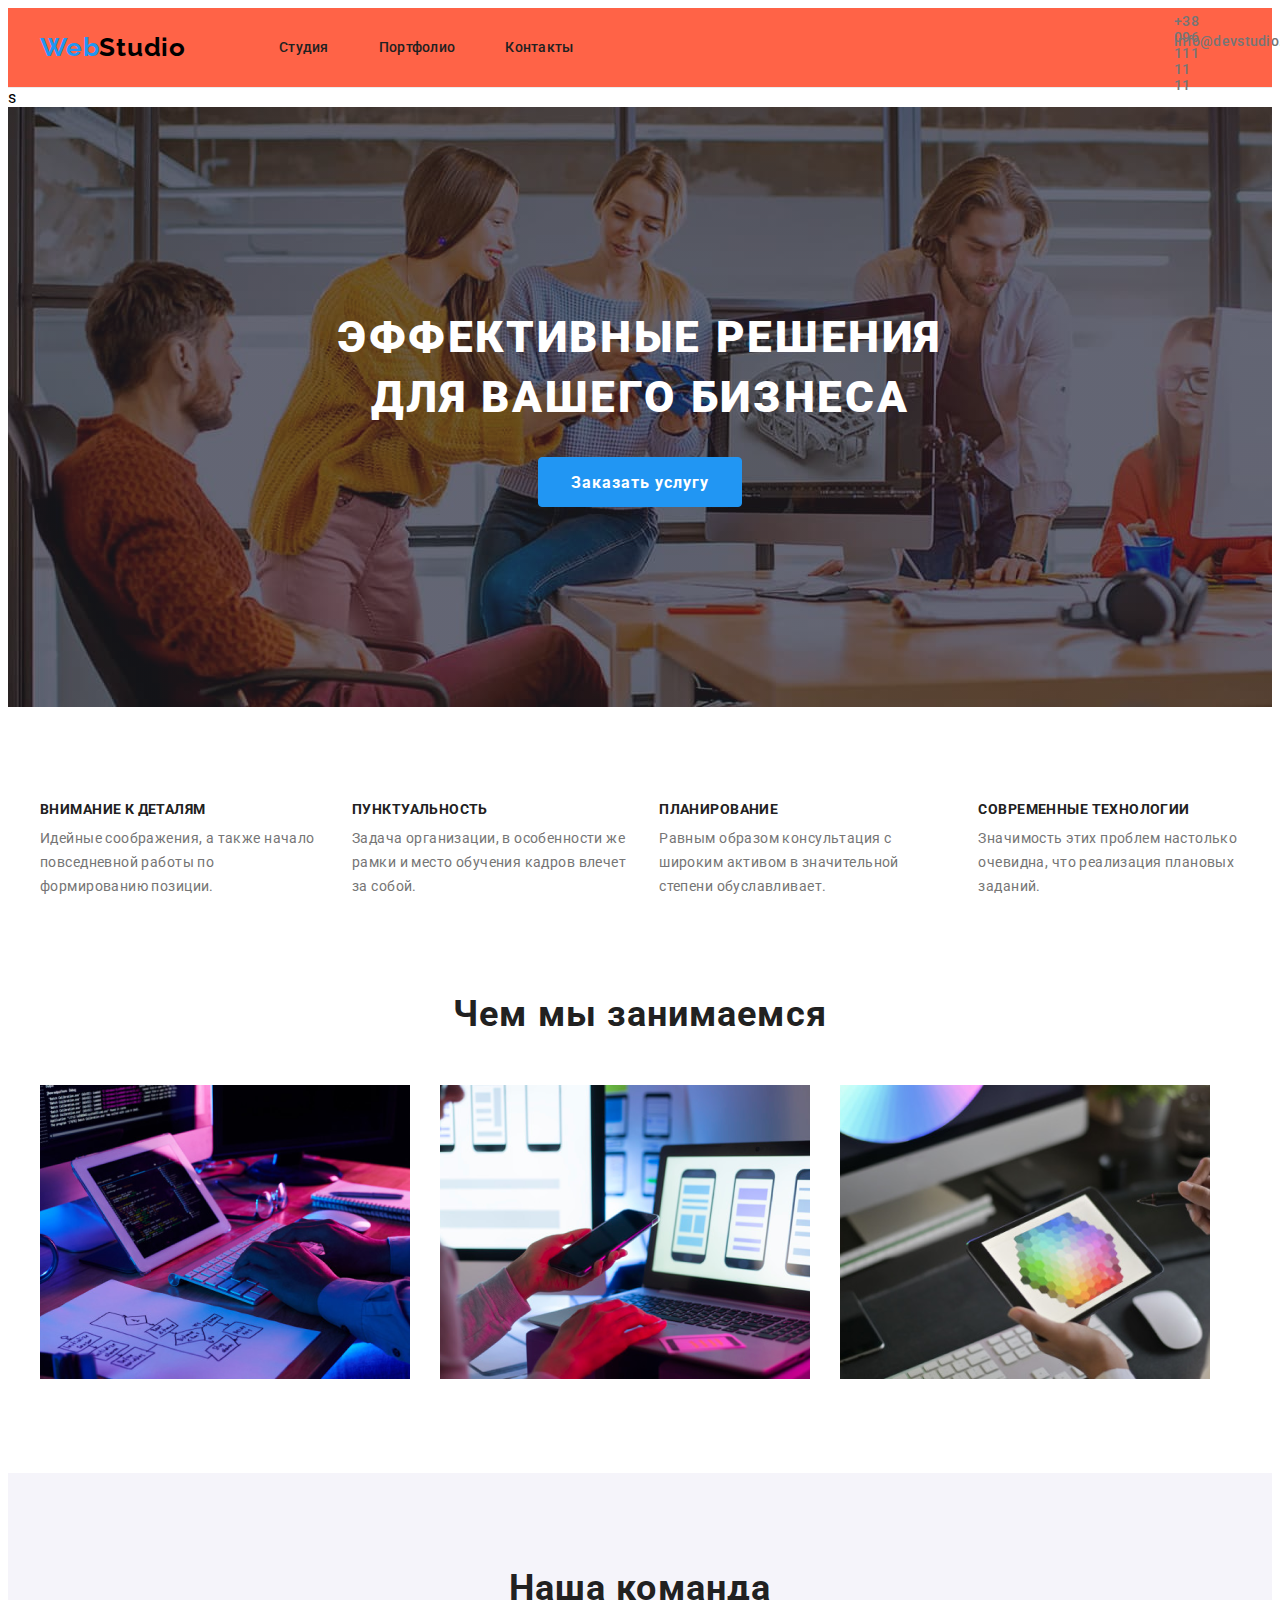
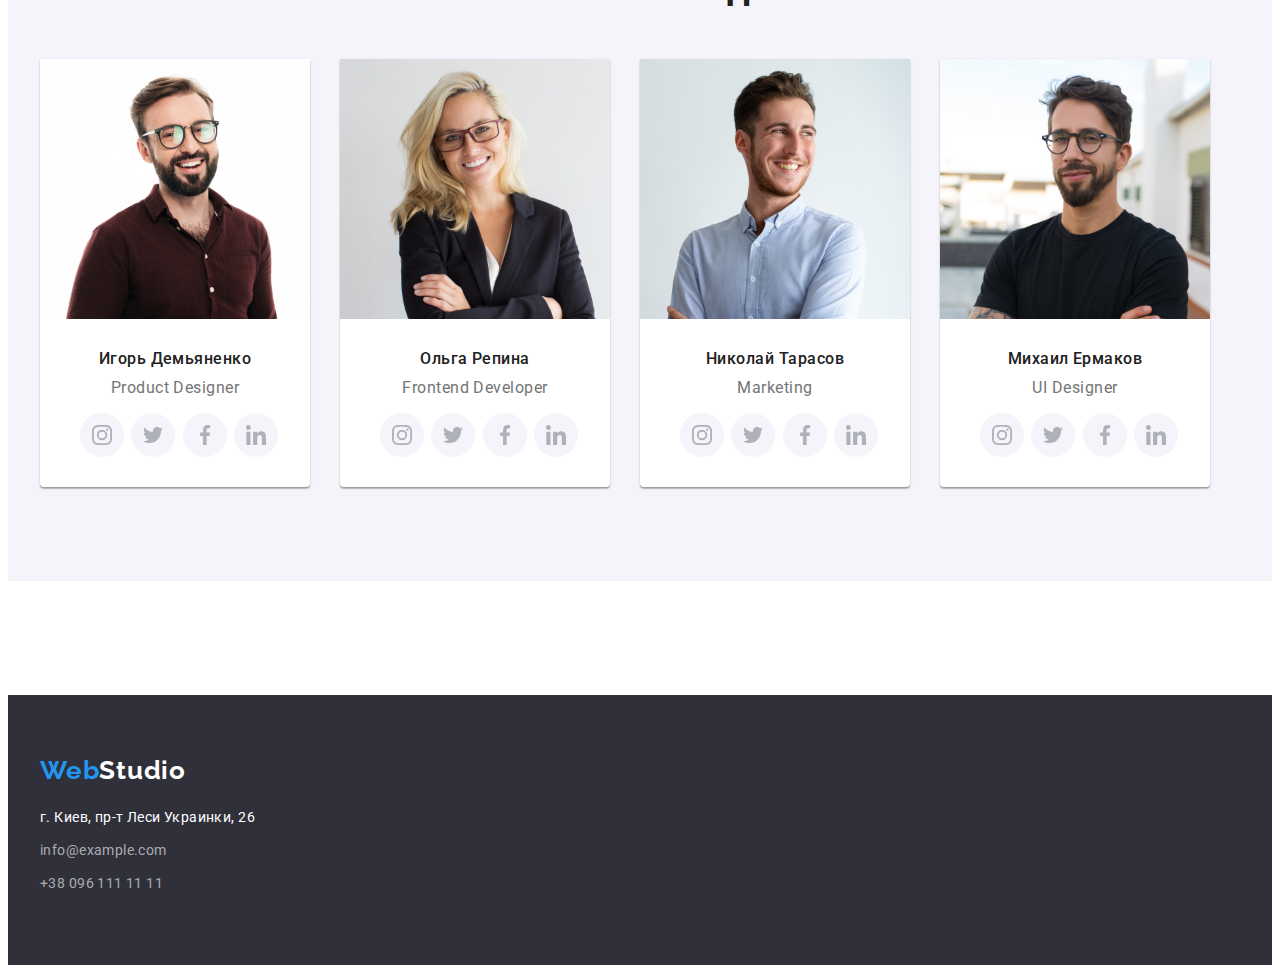
==== index.html @ 63d54dc2 "hw04" ====
<!DOCTYPE html>
<html lang="ru">

<head>
    <meta charset="UTF-8" />
    <meta name="viewport" content="width=device-width, initial-scale=1.0" />
    <title>WebStudio</title>
    <link rel="preconnect" href="https://fonts.gstatic.com">
    <link href="https://fonts.googleapis.com/css2?family=Raleway:wght@700&family=Roboto:wght@400;500;700;900&display=swap" rel="stylesheet">
    <link rel="stylesheet" href="https://cdnjs.cloudflare.com/ajax/libs/modern-normalize/1.0.0/modern-normalize.min.css" integrity="sha512-ISS7cAi1PEhQ8jnbJpJZMd29NlhNj4AWYyLOSp2CE/CsHxTCu+r+t0D2yoJudVrd0/8fTVPUVDzY5Tvli75u/g==" crossorigin="anonymous" />
    <link rel="stylesheet" href="./css/style.css">
</head>

<body>
    <header class="header">
    <div class="container">
        <nav class="navigation">
            <a class="logo-link link" href="/" aria-label="логотип сайта">
                <span class="logo-link">Web</span><span class="logo-right">Studio</span></a>
                           
            <ul class="navigation-list list">
                <li class="navigation-list-item">
                    <a class="navigation-list-link link" href="#">Студия</a>
                </li>
                <li class="navigation-list-item">
                    <a class="navigation-list-link link" href="./portfolio.html">Портфолио</a>
                </li>
                <li class="navigation-list-item">
                    <a class="navigation-list-link link" href="#">Контакты</a>
                </li>
                </ul>
        </nav>
    
        <address class="address">
            <ul class="list">
            <li><a class="header-contact-mail link" href="mailto:info@devstudio.com">
                <svg class="mail"/>
                <use href="./sprite.svg#icon-envelope" width= "16" height="12"></use>
                </svg>info@devstudio.com
                </a></li>
            <li><a class="header-contact-tel link" href="tel:+380961111111">
                <svg class="mail"/>
                <use href="./sprite.svg#icon-smartphone" width= "16" height="12"></use>
                </svg>+38 096 111 11 11
                </a></li>
        </ul>
        </address>
    </div>
    </header>s
    <main>
        <!-- HERO -->
        <section class="hero"> 
            <div class="container">
                <h1 class="hero-main-heading">Эффективные решения<br>для вашего бизнеса</h1>
                <button class="modal-btn" type="button">Заказать услугу</button>
            </div>
        </section>
        <section class="specifications">
            <div class="container">
                <h2 class="visually-hidden">Особенности</h2>
            
                <ul class="hero-specification-list list">
                    <li class="hero-specification-list-item">
                        <h3 class="hero-specification-heading">Внимание к деталям</h3>
                        <p class="hero-specification-text">Идейные соображения, а также начало повседневной работы по формированию позиции.</p>
                    </li>
                    <li class="hero-specification-list-item">
                        <h3 class="hero-specification-heading">Пунктуальность</h3>
                        <p class="hero-specification-text">Задача организации, в особенности же рамки и место обучения кадров влечет за собой.</p>
                    </li>
                    <li class="hero-specification-list-item">
                        <h3 class="hero-specification-heading">Планирование</h3>
                        <p class="hero-specification-text">Равным образом консультация с широким активом в значительной степени обуславливает.</p>
                    </li>
                    <li class="hero-specification-list-item">
                        <h3 class="hero-specification-heading">Современные технологии</h3>
                        <p class="hero-specification-text">Значимость этих проблем настолько очевидна, что реализация плановых заданий.</p>
                    </li>
                </ul>
            </div>
                
        </section>
        <!-- ABOUT -->
        <section class="about">
            <div class="container">
            <h2 class="about-title">Чем мы занимаемся</h2>
            <ul class="about-list list">
                <li class="about-list-item">
                <a class="about-list-link" href="#">
                    <img src="./hw-01/main-images/about-1.png" alt="человек печатает на компьютере" width="370" height="294" />
                </a>
                </li>
                <li class="about-list-item">
                <a class="about-list-link" href="#">
                    <img src="./hw-01/main-images/about-2.png" alt="человек смотрит в смартфон" width="370" height="294" />
                </a>
                </li>
                <li class="about-list-item">
                <a class="about-list-link" href="#">
                    <img src="./hw-01/main-images/about-3.png" alt="человек работает на планшете" width="370" height="294" />
                </a>
                </li>
            </ul>
            </div>
        </section>

        <!-- Team -->
        <section class="team">
            <div class="container">
            <h2 class="team-title">Наша команда</h2>
            <ul class="team-list list">
                <li class="team-list-item">
                    <a class="team-list-link link" href="">
                        <img src="./hw-01/main-images/worker-1.jpg" alt="Игорь Демьяненко" width="270" height="260" />
                            <div class="team-list-discription">
                                <p class="team-name">Игорь Демьяненко</p>
                                <p class="team-position" lang="en">Product Designer</p>
                                <ul class="social-list">
                                    <li class="social-list-item list">
                                        <a class="social-list-link link" href="">
                                        <svg class="social-list-icon">
                                        <use href="./sprite.svg#icon-instagram"></use>
                                        </svg>
                                        </a>
                                    </li>
                                    <li class="social-list-item list">
                                        <a class="social-list-link link" href="">
                                        <svg class="social-list-icon">
                                        <use href="./sprite.svg#icon-twitter"></use>
                                        </svg>
                                        </a>
                                    </li>
                                    <li class="social-list-item list">
                                        <a class="social-list-link link" href="">
                                        <svg class="social-list-icon">
                                        <use href="./sprite.svg#icon-facebook"></use>
                                        </svg>
                                        </a>
                                    </li>
                                    <li class="social-list-item list">
                                        <a class="social-list-link link" href="">
                                        <svg class="social-list-icon">
                                        <use href="./sprite.svg#icon-linkedin"></use>
                                        </svg>
                                        </a>
                                    </li>
                                </ul>
                            </div>
                    </a>
                </li>
            
                <li class="team-list-item">
                    <a class="team-list-link link" href="">
                        <img src="./hw-01/main-images/worker-2.jpg" alt="Ольга Репина" width="270" height="260" />
                            <div class="team-list-discription">
                                <p class="team-name">Ольга Репина</p>
                                <p class="team-position" lang="en">Frontend Developer</p>
                                <ul class="social-list">
                                    <li class="social-list-item list">
                                        <a class="social-list-link link" href="">
                                        <svg class="social-list-icon">
                                        <use href="./sprite.svg#icon-instagram"></use>
                                        </svg>
                                        </a>
                                    </li>
                                    <li class="social-list-item list">
                                        <a class="social-list-link link" href="">
                                        <svg class="social-list-icon">
                                        <use href="./sprite.svg#icon-twitter"></use>
                                        </svg>
                                        </a>
                                    </li>
                                    <li class="social-list-item list">
                                        <a class="social-list-link link" href="">
                                        <svg class="social-list-icon">
                                        <use href="./sprite.svg#icon-facebook"></use>
                                        </svg>
                                        </a>
                                    </li>
                                    <li class="social-list-item list">
                                        <a class="social-list-link link" href="">
                                        <svg class="social-list-icon">
                                        <use href="./sprite.svg#icon-linkedin"></use>
                                        </svg>
                                        </a>
                                    </li>
                                </ul>
                            </div>
                    </a>
                </li>
            
                <li class="team-list-item">
                    <a class="team-list-link link" href="">
                    
                        <img src="./hw-01/main-images/worker-3.jpg" alt="Николай Тарасов" width="270" height="260" />
                            <div class="team-list-discription">
                                <p class="team-name">Николай Тарасов</p>
                                <p class="team-position" lang="en">Marketing</p>
                                <ul class="social-list">
                                    <li class="social-list-item list">
                                        <a class="social-list-link link" href="">
                                        <svg class="social-list-icon">
                                        <use href="./sprite.svg#icon-instagram"></use>
                                        </svg>
                                        </a>
                                    </li>
                                    <li class="social-list-item list">
                                        <a class="social-list-link link" href="">
                                        <svg class="social-list-icon">
                                        <use href="./sprite.svg#icon-twitter"></use>
                                        </svg>
                                        </a>
                                    </li>
                                    <li class="social-list-item list">
                                        <a class="social-list-link link" href="">
                                        <svg class="social-list-icon">
                                        <use href="./sprite.svg#icon-facebook"></use>
                                        </svg>
                                        </a>
                                    </li>
                                    <li class="social-list-item list">
                                        <a class="social-list-link link" href="">
                                        <svg class="social-list-icon">
                                        <use href="./sprite.svg#icon-linkedin"></use>
                                        </svg>
                                        </a>
                                    </li>
                                </ul>
                            </div>
                    </a>
                </li>   
                <li class="team-list-item">
                    <a class="team-list-link link" href="">
                        <img src="./hw-01/main-images/worker-4.jpg" alt="Михаил Ермаков" width="270" height="260" />
                    
                            <div class="team-list-discription">
                                <p class="team-name">Михаил Ермаков</p>
                                <p class="team-position" lang="en">UI Designer</p>
                                <ul class="social-list">
                                    <li class="social-list-item list">
                                        <a class="social-list-link link" href="">
                                        <svg class="social-list-icon">
                                        <use href="./sprite.svg#icon-instagram"></use>
                                        </svg>
                                        </a>
                                    </li>
                                    <li class="social-list-item list">
                                        <a class="social-list-link link" href="">
                                        <svg class="social-list-icon">
                                        <use href="./sprite.svg#icon-twitter"></use>
                                        </svg>
                                        </a>
                                    </li>
                                    <li class="social-list-item list">
                                        <a class="social-list-link link" href="">
                                        <svg class="social-list-icon">
                                        <use href="./sprite.svg#icon-facebook"></use>
                                        </svg>
                                        </a>
                                    </li>
                                    <li class="social-list-item list">
                                        <a class="social-list-link link" href="">
                                        <svg class="social-list-icon">
                                        <use href="./sprite.svg#icon-linkedin"></use>
                                        </svg>
                                        </a>
                                    </li>
                                </ul>
                            </div>
                    </a>
                </li>
            </ul>
            </div>
        </section>
        <section class="regular-customers">
            <ul>
                <li class="customers-list-item"><a class="customers-list-link" href=""></a></li>
                <li class="customers-list-item"><a class="customers-list-link" href=""></a></li>
                <li class="customers-list-item"><a class="customers-list-link" href=""></a></li>
                <li class="customers-list-item"><a class="customers-list-link" href=""></a></li>
                <li class="customers-list-item"><a class="customers-list-link" href=""></a></li>
                <li class="customers-list-item"><a class="customers-list-link" href=""></a></li>
            </ul>
        </section>
    </main>
    <footer class="footer">
        <div class="container">
    <a class="footer-logo-link link" href="/" aria-label="логотип сайта">
            <span class="logo-link">Web</span><span class="logo-right-dark">Studio</span></a>
        <address class="address">
            <ul class="footer-address-list list">
                <li class="footer-address-list-item"><p class="footer-address">г. Киев, пр-т Леси Украинки, 26</p></li>
                <li class="footer-address-list-item"><a class="footer-contact-mail link" href="mailto:info@example.com">info@example.com</a></li> 
                <li class="footer-address-list-item"><a class="footer-contact-tel link" href="tel:+380991111111">+38 096 111 11 11</a></li>
             </ul>
        
        </address>
        </div>
    </footer>
</body>

</html>
---- css/style.css ----
/* цвет основного текста #212121 */
/* вторичный цвет текста  #757575;
 */
/* белый #FFFFFF  */
/* акцент #2196F3; #000000; rgba(255, 255, 255, 0.6); */
/* вторичный цвет фона #2F303A; */

:root {
  --primary-text-color: #212121;
  --primary-white-color: #FFFFFF;
  --secondary-text-color: #757575;
  --main-font: "Roboto", sans-serif;
  --secondary-font: "Raleway", sans-serif
  
  /*--accent-color-blue: #2196F3;;
  --accent-color-dark: #000000;
  --accent-color-footer: rgba(255, 255, 255, 0.6);*/
  
}

body {
  font-family: var(--main-font)
  
}

/*====== specifications=====*/

.visually-hidden {
    position: absolute;
    width: 1px;
    height: 1px;
    margin: -1px;
    border: 0;
    padding: 0;
    
    white-space: nowrap;
    clip-path: inset(100%);
    clip: rect(0 0 0 0);
    overflow: hidden;
  }

 
 
h1,
h2,
h3,
h4,
h5,
h6 {
  margin: 0;
}

ul,
ol {
  margin: 0;
  padding: 0;
}
  
p {
  margin: 0;
}

img {
  display: block;
}

.list {
  list-style: none;}

.link {
  text-decoration: none;
}

 /*========= end specifications=======*/

  /*====header===*/

.header {
padding-top: 24px;
padding-bottom: 24px;
border-bottom: 1px solid #ececec;
background-color: tomato;
}

.header .container {
    display: flex;
    align-items: center;
  }

.header .logo-right {
    margin-right: 93px;
    
  }
  /*.address {
    margin-top: 20px;
    }*/

.header .address {
    margin-left: auto;
    
  }

.header-contact-mail, .header-contact-tel {
    margin-right: 50px;
    display: flex;
    align-items: center;
    width: 16px;
    height: 12px;
    fill: #757575;
     }


    
/*.mail {
  display: inline-block;
  content: "";
  width: 16px;
  height: 12px;
  fill: #757575;
}*/
  
/*.header-contact-mail::before {
  display: block;
  background-color: var(--primary-white-color)
  width: 16px;
  height: 12px;
  fill: #757575;
}*/

.navigation {
  display: flex;
  align-items: center;
}

.navigation-list {
    display: flex;
    
}

  .navigation-list-item:not(:last-child) {
    margin-right: 50px;
  }

.logo-link {
  font-family: "Raleway", sans-serif;
  font-weight: 700;
  font-size: 26px;
  line-height: 1.192;
  letter-spacing: 0.03em;
  color: #2196F3;
 }
.logo-right {
  color: #000000;
 }
  
 .logo-right-dark {
  color: var(--primary-white-color);
  
 }
  
.navigation-list-link, .navigation-list-item {
font-weight: 500;
font-size: 14px;
line-height: 1.143;
letter-spacing: 0.02em;
color: var(--primary-text-color);
}
.navigation-list-link:hover,
.navigation-list-link:focus,
.header-contact-mail:hover,
.header-contact-mail:focus,
.header-contact-tel:hover,
.header-contact-tel:focus {
  color: #2196F3;
}

.header-contact-mail, .header-contact-tel {
font-family: var(--main-font);
font-weight: 500;
font-size: 14px;
line-height: 1.143;
letter-spacing: 0.02em;
color: var(--secondary-text-color);
}

.address {
  font-style: normal;
}
.container {
width: 1200px;
padding: 0 15px;
margin: 0 auto;
}

/*======end header =====*/

/*====== hero =====*/

.hero {
  background-color: #2F303A;
  padding-top: 200px;
  padding-bottom: 200px;
  background-image: linear-gradient(
    rgba(47, 48, 58, 0.4), 
    rgba(47, 48, 58, 0.4)), 
    url("../hero-img/hero-bg.jpg");
  background-repeat: no-repeat;
  background-size: cover;
}

/*.hero .container {
  padding-left: 252px;
  padding-right: 252px;
}*/

.hero-main-heading { 
  font-family: var(--main-font);
  font-weight: 900;
  font-size: 44px;
  line-height: 1.364;
  text-align: center;
  letter-spacing: 0.06em;
  text-transform: uppercase;
  color: var(--primary-white-color);
  margin-bottom: 30px;
 }

.modal-btn {
  min-width: 200px;
  height: 50px;
  border: 1px solid #2196F3;
  border-radius: 4px;
  font-family: var(--main-font);
  font-weight: 700;
  font-size: 16px;
  line-height: 1.875;
  display: block;
  margin: 0 auto;
  align-items: center;
  text-align: center;
  letter-spacing: 0.06em;
  background-color:  #2196F3;
  color: var(--primary-white-color);
  cursor: pointer;
  padding: 10px 32px;
  
  }

  .specifications {
  padding-top: 94px;
  padding-bottom: 94px;
  }
.hero-specification-list {
  display: flex;
  }


.hero-specification-heading {
  font-family: var(--main-font);
  font-weight: 700;
  font-size: 14px;
  line-height: 1.143;
  letter-spacing: 0.03em;
  text-transform: uppercase;
  color: var(--primary-text-color);
  margin-bottom: 10px;
}
.hero-specification-text {
  font-family: var(--main-font);
  font-weight: 400;
  font-size: 14px;
  line-height: 1.714;
  letter-spacing: 0.03em;
  color: var(--secondary-text-color);
}

.hero-specification-list-item:not(:last-child) {
  margin-right: 30px;
 }
  /*===== end hero =====*/

  /*====== about ======*/

  .about {
    
    
    padding-bottom: 94px;
  }
  .about-list {
    display: flex;
  }
  .about-title {
    font-family: var(--main-font);
    font-weight: 700;
    font-size: 36px;
    line-height: 1.167;
    text-align: center;
    letter-spacing: 0.03em;
    color: var(--primary-text-color);
    margin-bottom: 50px;
  }

  .about-list-item:not(:last-child) {
    margin-right: 30px;
  }
  /*.about .container {
    margin-bottom: 94px;
  }*/
 
  /*====== end about ======*/

  /*===== team ====*/
  .team {
   background-color: #F5F4FA;
   padding-top: 94px;
   padding-bottom: 94px;;
}
  .team-title {
    font-family: var(--main-font);
    font-weight: 700;
    font-size: 36px;
    line-height: 1.167;
    text-align: center;
    letter-spacing: 0.03em;
    color: var(--primary-text-color);
    margin-bottom: 50px;
}
  /*.team-list
  
  .team-list-link*/
 .team-list {
    display: flex;
    
}
.social-list {
  display: flex;
  justify-content: space-between;

}

.social-list-icon {
  fill: #AFB1B8;
  width: 20px;
  height: 20px;
}

.social-list-link {
  display: flex;
  justify-content: center;
  align-items: center;
  width: 44px;
  height: 44px;
  border-radius: 50%;
  background-color:  #F5F4FA;
}
.social-list-link:hover,
.social-list-link:focus {
  background-color: #2196F3;;
}
.social-list-link:hover .social-list-icon,
.social-list-link:focus .social-list-icon {
  fill: var(--primary-white-color)
}

 .team-list-item:not(:last-child) {
    margin-right: 30px;

 }
 .team-list-discription {
  padding: 30px 32px;
  
 }
.team-list-item {
  width: 270px;
  height: 428px;
  background: #FFFFFF;
  box-shadow: 0px 1px 3px rgba(0, 0, 0, 0.12), 0px 1px 1px rgba(0, 0, 0, 0.14), 0px 2px 1px rgba(0, 0, 0, 0.2);
  border-radius: 0px 0px 4px 4px;
}
.team-list-item:hover,
.team-list-item:focus {
  box-shadow: 0px 4px 4px rgba(0, 0, 0, 0.25), 0px 4px 4px rgba(0, 0, 0, 0.25), 0px 4px 4px rgba(0, 0, 0, 0.25);}
  
  .team-name {
    font-family: var(--main-font);
    font-weight: 500;
    font-size: 16px;
    line-height: 1.188;
    text-align: center;
    letter-spacing: 0.03em;
    color: var(--primary-text-color);
    
    margin-bottom: 10px;
  }
  .team-position {
    font-family: var(--main-font);
    font-weight: 400;
    font-size: 16px;
    line-height: 1.188;
    text-align: center;
    letter-spacing: 0.03em;
    color:var(--secondary-text-color);
    margin-bottom: 16px;
  }
/*====== end team ======*/

/*====== portfolio ====*/

/*.button-list*/

/*.button-list-item {
  font-family: var(--main-font);
  font-weight: 500;
  font-size: 16px;
  line-height: 1.625;
  text-align: center;
  letter-spacing: 0.03em;
  color: var(--primary-text-color);
  } 
  */
.portfolio {
  padding-top: 94px;
  padding-bottom: 94px;
}
.button-list {
  display: flex;
  justify-content: center;
  margin-bottom: 34px;
  padding-bottom: 16px;
   
}

.button-list-item:not(:last-child) {
  margin-right: 8px;

}

.portfolio-modal-button {

  min-width: 73px;
  height: 38px;
  border: 1px solid #F5F4FA;
  border-radius: 4px;
  font-family: var(--main-font);
  font-weight: 500;
  font-size: 16px;
  line-height: 1.625;
  display: flex;
  align-items: center;
  text-align: center;
  letter-spacing: 0.03em;
  background-color: #F5F4FA;
  color: var(--primary-text-color);
  cursor: pointer;
  padding: 6px 22px;
}

.portfolio-modal-button:hover,
.portfolio-modal-button:focus {
  background-color: #2196F3;
  color: var(--primary-white-color);

}

/*.project-list
.project-list-item
.project-list-link
border: 1px solid #eeeeee;*/


.project-list-item:nth-child(3n) {
  margin-right: 0;
}

.project-list-item:nth-last-child(-n + 3n) {
  margin-bottom: 0;
}

.project-list {
  display: flex;
  flex-wrap: wrap;
}
.project-list-item {
  width: 370px;
  height: 404px;
  
  margin-right: 30px;
  margin-bottom: 30px;
}

.project-description {
  padding: 20px 24px;
  border: 1px solid #eeeeee;
  border-top: none;
}


.project-title {
  font-family: var(--main-font);
  font-weight: 700;
  font-size: 18px;
  line-height: 2;
  letter-spacing: 0.06em;
  color: var(--primary-text-color);
  margin-bottom: 4px;
 
}

.project-text {
  font-family: var(--main-font);
  font-weight: 400;
  font-size: 16px;
  line-height: 1.875;
  letter-spacing: 0.03em;
  color: var(--secondary-text-color);
}

/*======footer=====*/
.footer {
  background-color:#2F303A;
  padding-top: 60px;
  padding-bottom: 60px;
}
.footer .container {
  flex-direction: column;
  }
  
  
/*.footer-logo-link {
padding-top: 60px;
margin-bottom: 20px;
}*/
.footer-logo-link {
  font-family: "Raleway", sans-serif;
  font-weight: 700;
  font-size: 26px;
  line-height: 1.192;
  letter-spacing: 0.03em;
  color: #2196F3;
  }
.footer-contact-mail, .footer-contact-tel {
  font-family: var(--main-font);
  font-weight: 400;
  font-size: 14px;
  line-height: 1.714;
  letter-spacing: 0.03em;
  color:rgba(255, 255, 255, 0.6);
  }
  /*.footer-address-container {
    padding-bottom: ;
  }*/

.footer-address-list-item:not(last-child) {
    margin-bottom: 9px;
  }

.footer-address {
    font-family: var(--main-font);
    font-weight: 400;
    font-size: 14px;
    line-height: 1.714;
    letter-spacing: 0.03em;
    color: var(--primary-white-color);
    margin-top: 20px;
  }
  /*.footer .address {
    padding-bottom: 60px;
  }*/
.footer-contact-mail:hover,
.footer-contact-mail:focus,
.footer-contact-tel:hover,
.footer-contact-tel:focus {
    color: #2196F3;}

  /*====end footer====*/
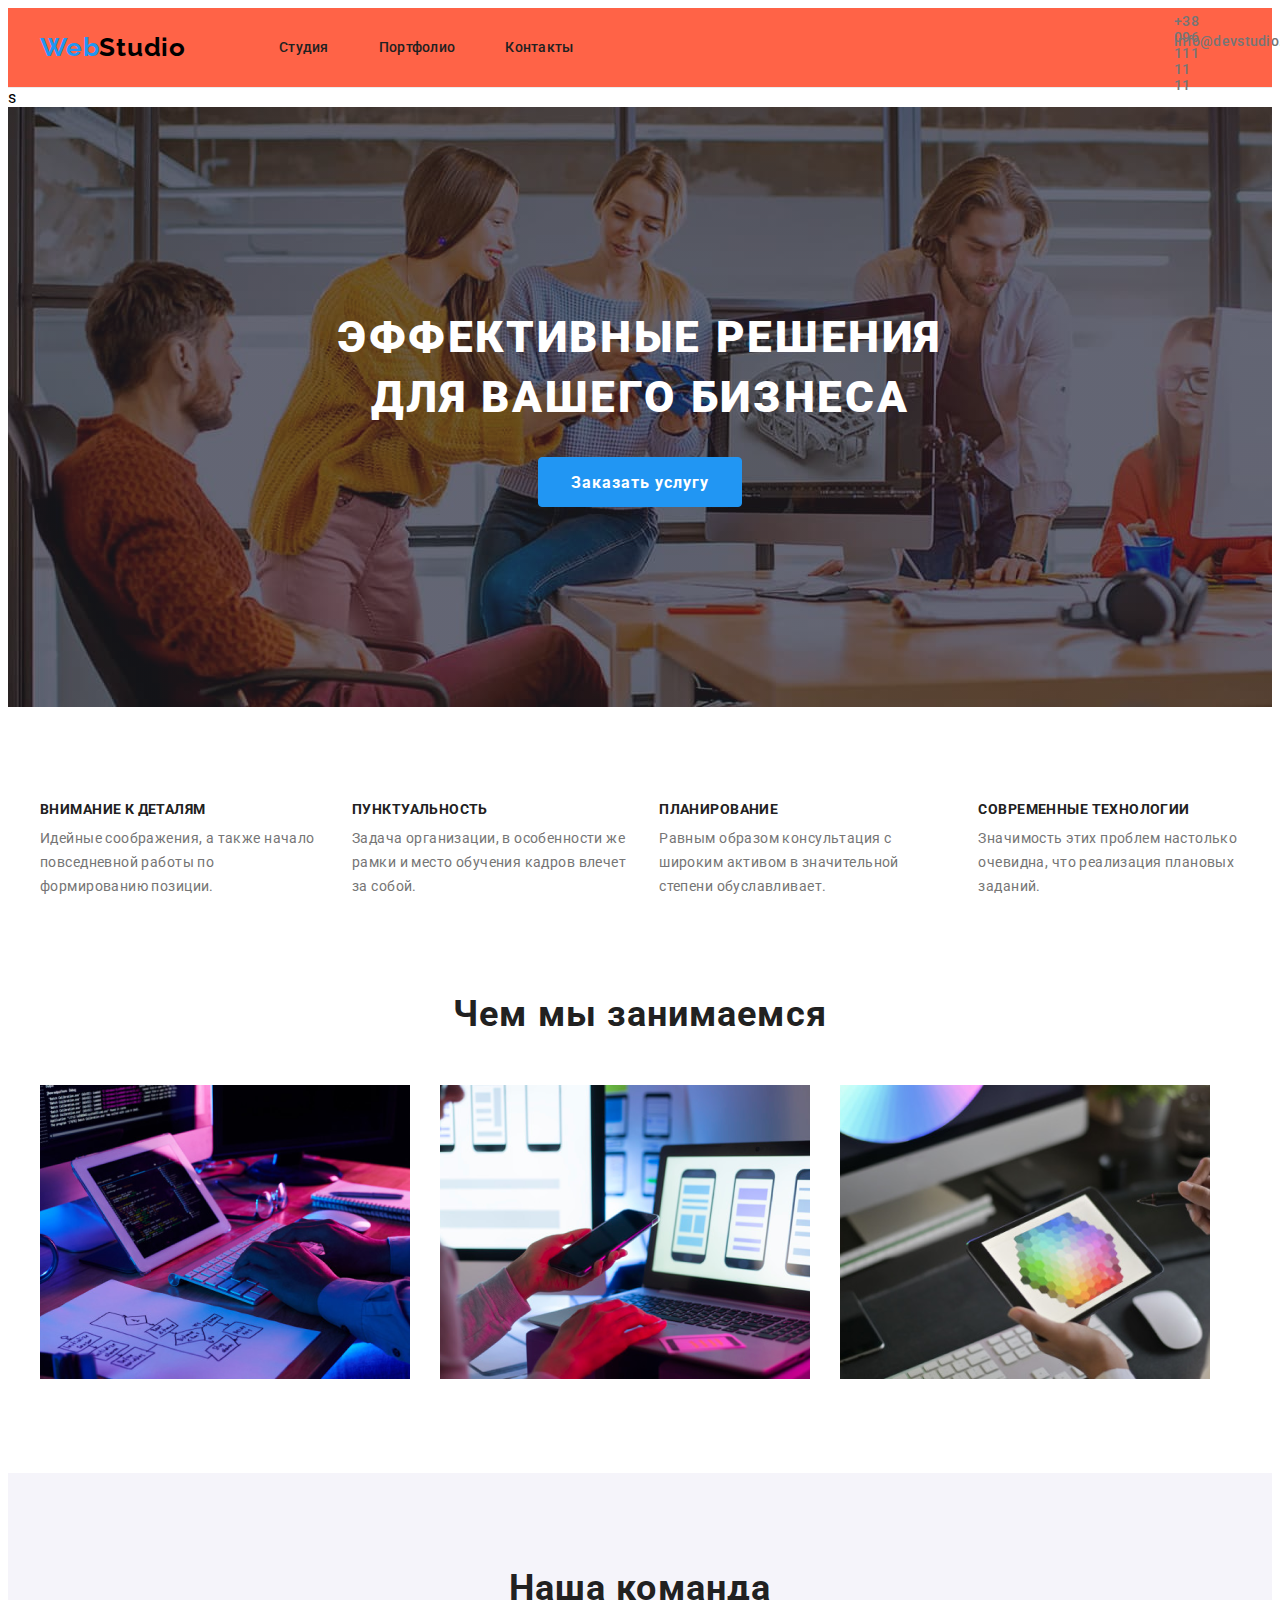
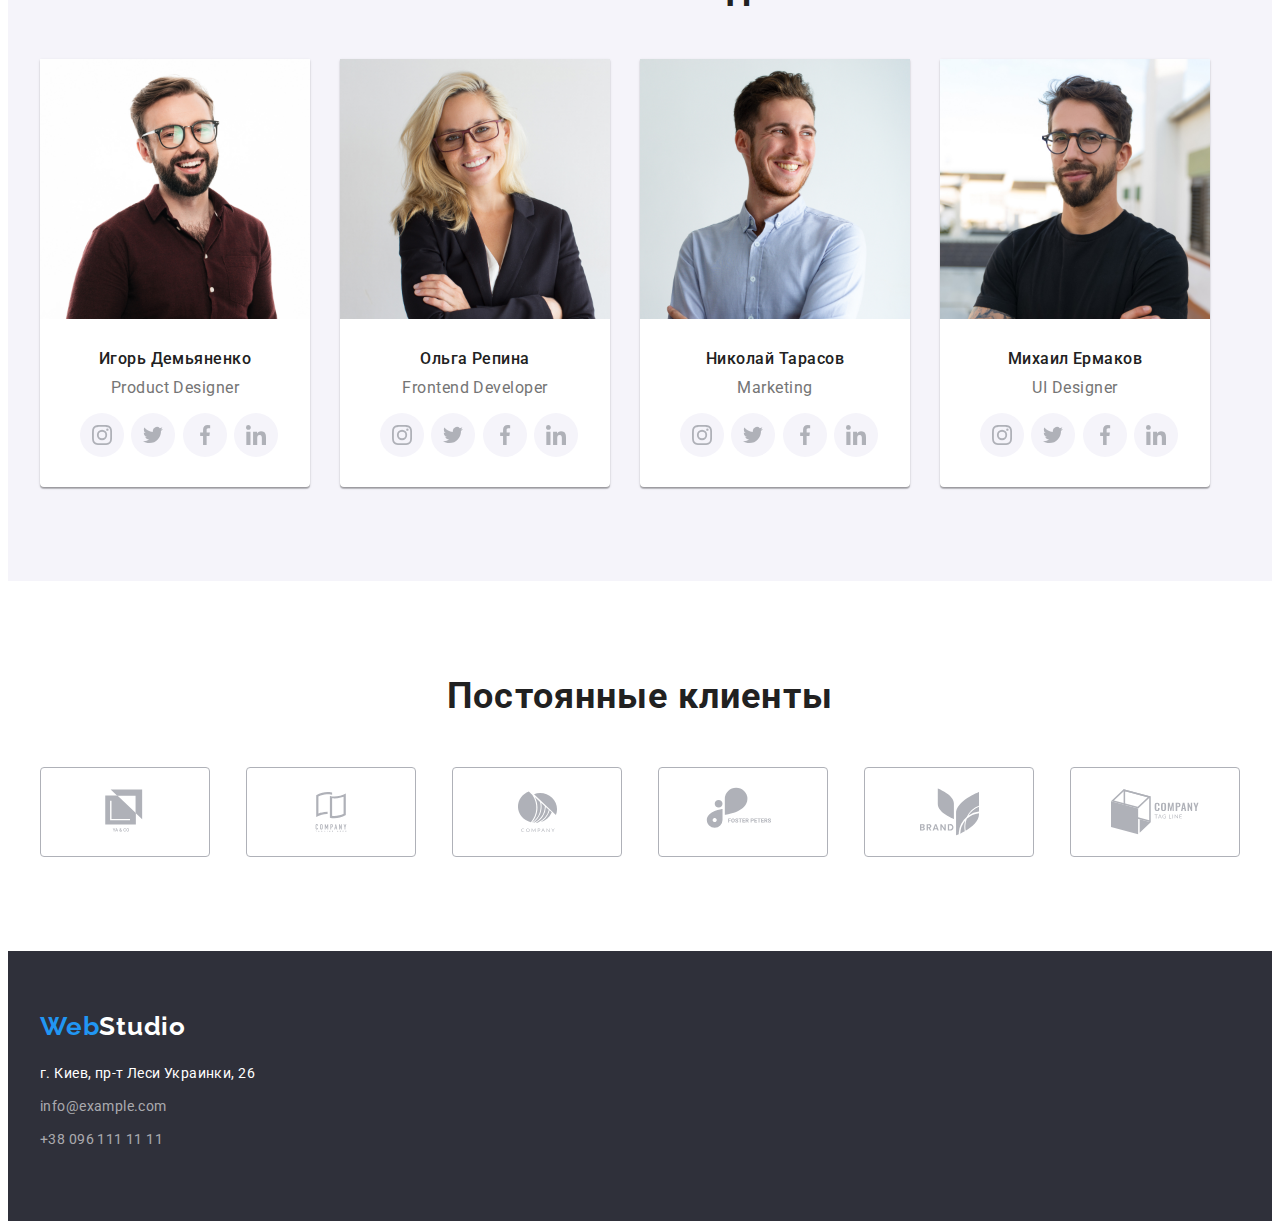
==== commit 928707d6: "customers" ====
--- a/index.html
+++ b/index.html
@@ -273,14 +273,29 @@
             </div>
         </section>
         <section class="regular-customers">
-            <ul>
-                <li class="customers-list-item"><a class="customers-list-link" href=""></a></li>
-                <li class="customers-list-item"><a class="customers-list-link" href=""></a></li>
-                <li class="customers-list-item"><a class="customers-list-link" href=""></a></li>
-                <li class="customers-list-item"><a class="customers-list-link" href=""></a></li>
-                <li class="customers-list-item"><a class="customers-list-link" href=""></a></li>
-                <li class="customers-list-item"><a class="customers-list-link" href=""></a></li>
+            <div class="container">
+            <h2 class="customers-title">Постоянные клиенты</h2>
+            <ul class="customers list">
+                <li class="customers-list-item"><a class="customers-list-link link" href=""><svg class="customers-list-icon" width="45px" hight="50px">
+                                        <use href="./sprite.svg#icon-yacologo"></use>
+                                        </svg></a></li>
+                <li class="customers-list-item"><a class="customers-list-link link" href=""><svg class="customers-list-icon" width="40px" hight="52px">
+                                        <use href="./sprite.svg#icon-tagline-here-companylogo"></use>
+                                        </svg></a></li>
+                <li class="customers-list-item"><a class="customers-list-link link" href=""><svg class="customers-list-icon" width="41px" hight="43px">
+                                        <use href="./sprite.svg#icon-company-logo"></use>
+                                        </svg></a></li>
+                <li class="customers-list-item"><a class="customers-list-link link" href=""><svg class="customers-list-icon" width="80px" hight="42px">
+                                        <use href="./sprite.svg#icon-foster-peters-logo"></use>
+                                        </svg></a></li>
+                <li class="customers-list-item"><a class="customers-list-link link" href=""><svg class="customers-list-icon" width="59px" hight="47px">
+                                        <use href="./sprite.svg#icon-brand-logo"></use>
+                                        </svg></a></li>
+                <li class="customers-list-item"><a class="customers-list-link link" href=""><svg class="customers-list-icon" width="88px" hight="46px">
+                                        <use href="./sprite.svg#icon-company-tag-line-logo"></use>
+                                        </svg></a></li>
             </ul>
+            </div>
         </section>
     </main>
     <footer class="footer">
--- a/css/style.css
+++ b/css/style.css
@@ -404,6 +404,55 @@
   }
 /*====== end team ======*/
 
+/*====== customers ====*/
+  .regular-customers {
+  background-color: #F5F4FA;
+  padding-top: 94px;
+  padding-bottom: 94px;;
+}
+ .customers-title {
+   font-family: var(--main-font);
+   font-weight: 700;
+   font-size: 36px;
+   line-height: 1.167;
+   text-align: center;
+   letter-spacing: 0.03em;
+   color: var(--primary-text-color);
+   margin-bottom: 50px;
+}
+.regular-customers {
+  background-color: var(--primary-white-color);
+}
+.customers {
+  display: flex;
+  justify-content: space-between;
+}
+.customers-list-icon {
+  fill: #AFB1B8;
+  /*width: 45px;
+  height: 45px;*/
+  }
+.customers-list-link {
+  display: flex;
+  justify-content: center;
+  align-items: center;
+  width: 170px;
+  height: 90px;
+  border: 1px solid #AFB1B8;
+  box-sizing: border-box;
+  border-radius: 4px;
+  background-color: var(--primary-white-color);
+}
+.customers-list-link:hover,
+.customers-list-link:focus {
+  border-color: #2196F3;
+}
+.customers-list-link:hover .customers-list-icon,
+.customers-list-link:focus .customers-list-icon {
+  fill: #2196F3;
+}
+
+/*====== end customers ====*/
 /*====== portfolio ====*/
 
 /*.button-list*/
@@ -493,7 +542,11 @@
   border: 1px solid #eeeeee;
   border-top: none;
 }
-
+.project-list-item:focus,
+.project-list-item:hover {
+  box-shadow: 0px 1px 1px rgba(0, 0, 0, 0.12), 0px 4px 4px rgba(0, 0, 0, 0.06), 1px 4px 6px rgba(0, 0, 0, 0.16);
+
+}
 
 .project-title {
   font-family: var(--main-font);
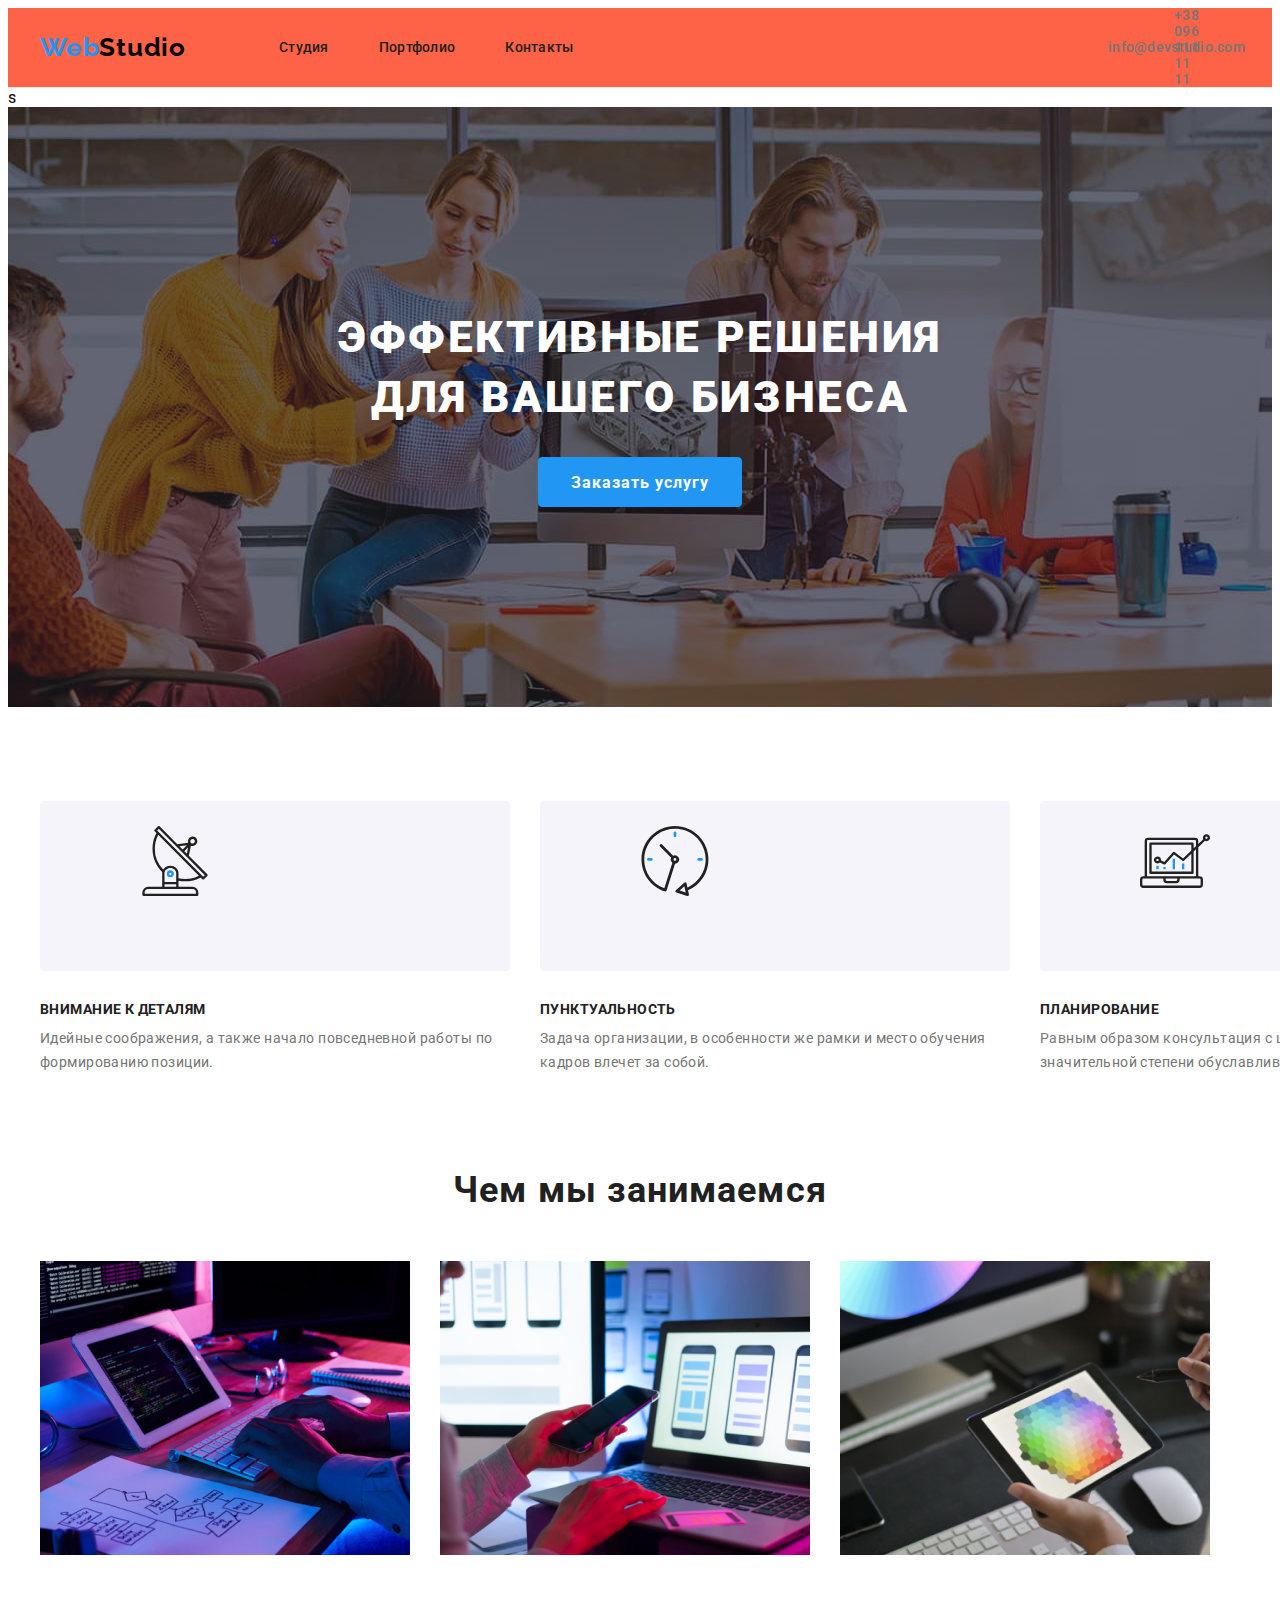
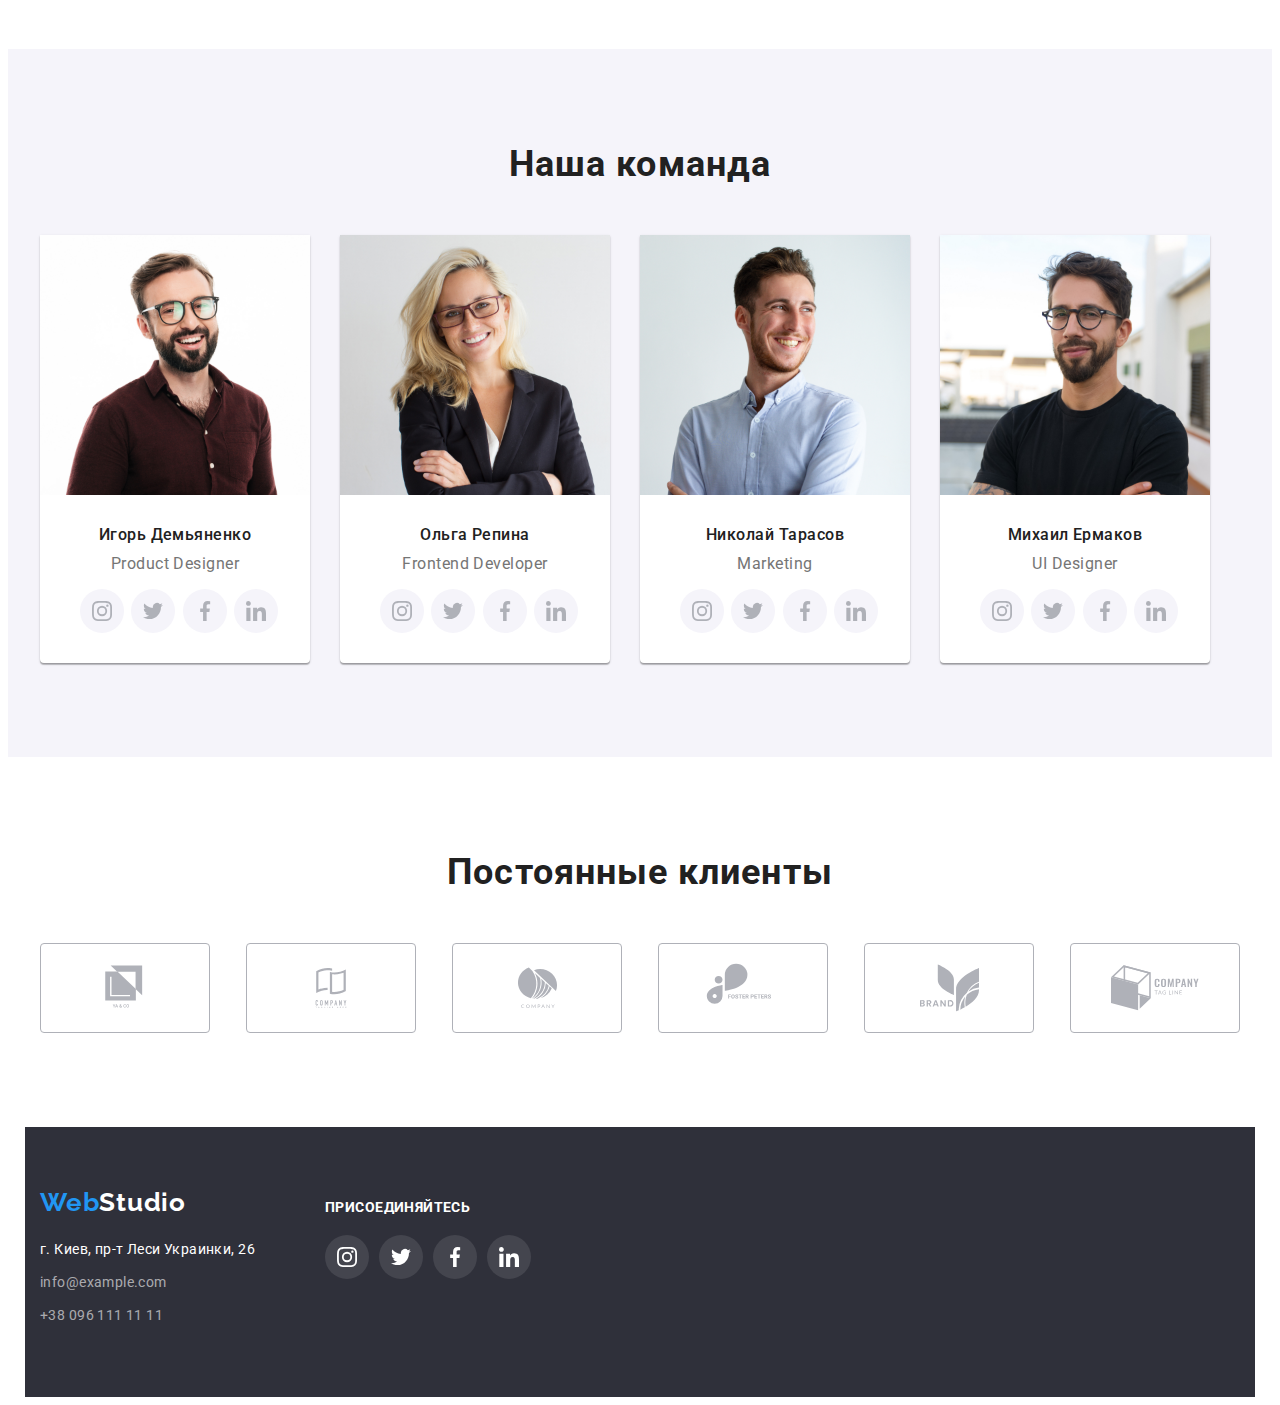
==== commit a32fcdce: "footer/Header" ====
--- a/index.html
+++ b/index.html
@@ -32,15 +32,15 @@
         </nav>
     
         <address class="address">
-            <ul class="list">
-            <li><a class="header-contact-mail link" href="mailto:info@devstudio.com">
+            <ul class="address-link list">
+            <li class="address-list-item"><a class="header-contact-mail link" href="mailto:info@devstudio.com">
                 <svg class="mail"/>
-                <use href="./sprite.svg#icon-envelope" width= "16" height="12"></use>
+                <use href="./sprite.svg#icon-envelope" width="16" height="12"></use>
                 </svg>info@devstudio.com
                 </a></li>
-            <li><a class="header-contact-tel link" href="tel:+380961111111">
+            <li class="address-list-item"><a class="header-contact-tel link" href="tel:+380961111111">
                 <svg class="mail"/>
-                <use href="./sprite.svg#icon-smartphone" width= "16" height="12"></use>
+                <use href="./sprite.svg#icon-smartphone" width="16" height="12"></use>
                 </svg>+38 096 111 11 11
                 </a></li>
         </ul>
@@ -60,19 +60,43 @@
                 <h2 class="visually-hidden">Особенности</h2>
             
                 <ul class="hero-specification-list list">
-                    <li class="hero-specification-list-item">
+                    
+                    <li class="hero-specification-list-item icon-antenna">
+                        <div class="specification-container">
+                            <svg class="specification-icon">
+                                <use href="./sprite.svg#icon-antenna"></use>
+                            </svg>
+                        </div>
                         <h3 class="hero-specification-heading">Внимание к деталям</h3>
                         <p class="hero-specification-text">Идейные соображения, а также начало повседневной работы по формированию позиции.</p>
                     </li>
-                    <li class="hero-specification-list-item">
+                    
+                    <li class="hero-specification-list-item icon-clock">
+                        <div class="specification-container">
+                            <svg class="specification-icon">
+                                <use href="./sprite.svg#icon-clock"></use>
+                            </svg>
+                        </div>
                         <h3 class="hero-specification-heading">Пунктуальность</h3>
                         <p class="hero-specification-text">Задача организации, в особенности же рамки и место обучения кадров влечет за собой.</p>
                     </li>
-                    <li class="hero-specification-list-item">
+                    
+                    <li class="hero-specification-list-item icon-diagram">
+                        <div class="specification-container">
+                            <svg class="specification-icon">
+                                <use href="./sprite.svg#icon-diagram"></use>
+                            </svg>
+                        </div>
                         <h3 class="hero-specification-heading">Планирование</h3>
                         <p class="hero-specification-text">Равным образом консультация с широким активом в значительной степени обуславливает.</p>
                     </li>
-                    <li class="hero-specification-list-item">
+                    
+                    <li class="hero-specification-list-item icon-astronaut">
+                        <div class="specification-container">
+                            <svg class="specification-icon">
+                                <use href="./sprite.svg#icon-astronaut"></use>
+                            </svg>
+                        </div>
                         <h3 class="hero-specification-heading">Современные технологии</h3>
                         <p class="hero-specification-text">Значимость этих проблем настолько очевидна, что реализация плановых заданий.</p>
                     </li>
@@ -298,8 +322,8 @@
             </div>
         </section>
     </main>
-    <footer class="footer">
-        <div class="container">
+    <footer class="footer container">
+        <div class="footer-container-address">
     <a class="footer-logo-link link" href="/" aria-label="логотип сайта">
             <span class="logo-link">Web</span><span class="logo-right-dark">Studio</span></a>
         <address class="address">
@@ -309,7 +333,39 @@
                 <li class="footer-address-list-item"><a class="footer-contact-tel link" href="tel:+380991111111">+38 096 111 11 11</a></li>
              </ul>
         
-        </address>
+        </address></div>
+        <div class="footer-container-connect">
+        <p class="connect">ПРИСОЕДИНЯЙТЕСЬ</p>
+        <ul class="footer-social-list list">
+            <li class="footer-social-list-item">
+                <a class="footer-social-list-link link" href="">
+                <svg class="footer-social-list-icon">
+                <use href="./sprite.svg#icon-instagram"></use>
+                </svg>
+                </a>
+            </li>
+            <li class="footer-social-list-item">
+                <a class="footer-social-list-link link" href="">
+                <svg class="footer-social-list-icon">
+                <use href="./sprite.svg#icon-twitter"></use>
+                </svg>
+                </a>
+            </li>
+            <li class="footer-social-list-item">
+                <a class="footer-social-list-link link" href="">
+                <svg class="footer-social-list-icon">
+                <use href="./sprite.svg#icon-facebook"></use>
+                </svg>
+                </a>
+            </li>
+        <li class="footer-social-list-item">
+            <a class="footer-social-list-link link" href="">
+            <svg class="footer-social-list-icon">
+            <use href="./sprite.svg#icon-linkedin"></use>
+            </svg>
+            </a>
+        </li>
+         </ul>
         </div>
     </footer>
 </body>
--- a/css/style.css
+++ b/css/style.css
@@ -109,7 +109,10 @@
     fill: #757575;
      }
 
-
+.address-link {
+  display: flex;
+  align-items: center;
+}
     
 /*.mail {
   display: inline-block;
@@ -198,6 +201,11 @@
 
 .hero {
   background-color: #2F303A;
+  background-position: center;
+  text-align: center;
+  max-width: 1600px;
+  margin-left: auto;
+  margin-right: auto;
   padding-top: 200px;
   padding-bottom: 200px;
   background-image: linear-gradient(
@@ -253,7 +261,7 @@
 .hero-specification-list {
   display: flex;
   }
-
+  
 
 .hero-specification-heading {
   font-family: var(--main-font);
@@ -277,13 +285,49 @@
 .hero-specification-list-item:not(:last-child) {
   margin-right: 30px;
  }
+ .specification-container {
+  display: flex;
+  width: 270px;
+  height: 120px;
+  border-radius: 4px;
+  background-size: contain;
+  background-repeat: no-repeat;
+  background-position: center;
+  background-color: #F5F4FA;
+  padding: 25px 100px;
+  margin-bottom: 30px;
+ }
+ .specification-icon {
+  
+  width: 70px;
+  height: 70px;
+ }
+ /*.hero-specification-list-item::before {
+   display: block;
+   content: "";
+   height: 120px;
+   background-size: contain;
+   background-repeat: no-repeat;
+   background-position: center;
+   background-color: #F5F4FA;
+   padding: 25px 100px;
+   margin-bottom: 30px;
+ }
+
+
+ .icon-antenna::before{
+   background-image: url("../svg-icons/antenna.svg");}
+ .icon-clock::before{
+   background-image: url("../svg-icons/clock.svg");}
+ .icon-diagram::before{
+   background-image: url("../svg-icons/diagram.svg");}
+ .icon-astronaut::before{
+   background-image: url("../svg-icons/astronaut.svg");}*/
   /*===== end hero =====*/
 
   /*====== about ======*/
 
   .about {
-    
-    
     padding-bottom: 94px;
   }
   .about-list {
@@ -570,20 +614,17 @@
 
 /*======footer=====*/
 .footer {
+  display: flex;
   background-color:#2F303A;
   padding-top: 60px;
   padding-bottom: 60px;
-}
-.footer .container {
-  flex-direction: column;
-  }
-  
-  
-/*.footer-logo-link {
-padding-top: 60px;
-margin-bottom: 20px;
-}*/
-.footer-logo-link {
+  
+}
+/*.footer .container {
+  
+  }*/
+  
+  .footer-logo-link {
   font-family: "Raleway", sans-serif;
   font-weight: 700;
   font-size: 26px;
@@ -599,10 +640,9 @@
   letter-spacing: 0.03em;
   color:rgba(255, 255, 255, 0.6);
   }
-  /*.footer-address-container {
-    padding-bottom: ;
-  }*/
-
+  .footer-address-list {
+    margin-right: 70px;
+  }
 .footer-address-list-item:not(last-child) {
     margin-bottom: 9px;
   }
@@ -616,14 +656,55 @@
     color: var(--primary-white-color);
     margin-top: 20px;
   }
-  /*.footer .address {
-    padding-bottom: 60px;
-  }*/
+  
 .footer-contact-mail:hover,
 .footer-contact-mail:focus,
 .footer-contact-tel:hover,
 .footer-contact-tel:focus {
     color: #2196F3;}
 
+
+    .footer-social-list {
+      display: flex;
+      justify-content: space-between;
+    }
+    .footer-social-list-icon {
+      fill: #FFFFFF;
+      width: 20px;
+      height: 20px;
+    }
+    .footer-social-list-item:not(last-child) {
+      margin-right: 10px;
+    }
+.footer-social-list-link {
+  display: flex;
+  justify-content: center;
+  align-items: center;
+  width: 44px;
+  height: 44px;
+  border-radius: 50%;
+  background-color:  rgba(255, 255, 255, 0.1);
+}
+
+    .footer-social-list-link:hover,
+    .footer-social-list-link:focus {
+      background-color: #2196F3;;
+    }
+    .footer-social-list-link:hover .footer-social-list-icon,
+    .footer-social-list-link:focus .footer-social-list-icon {
+      fill: var(--primary-white-color)
+    }
+    .connect {
+      font-family: var(--main-font);
+      font-weight: 700;
+      font-size: 14px;
+      line-height: 1,143;
+      letter-spacing: 0.03em;
+      text-transform: uppercase;
+      color: #FFFFFF;
+      margin-bottom: 20px;
+      padding-top: 12px;
+    }
+
   /*====end footer====*/
   
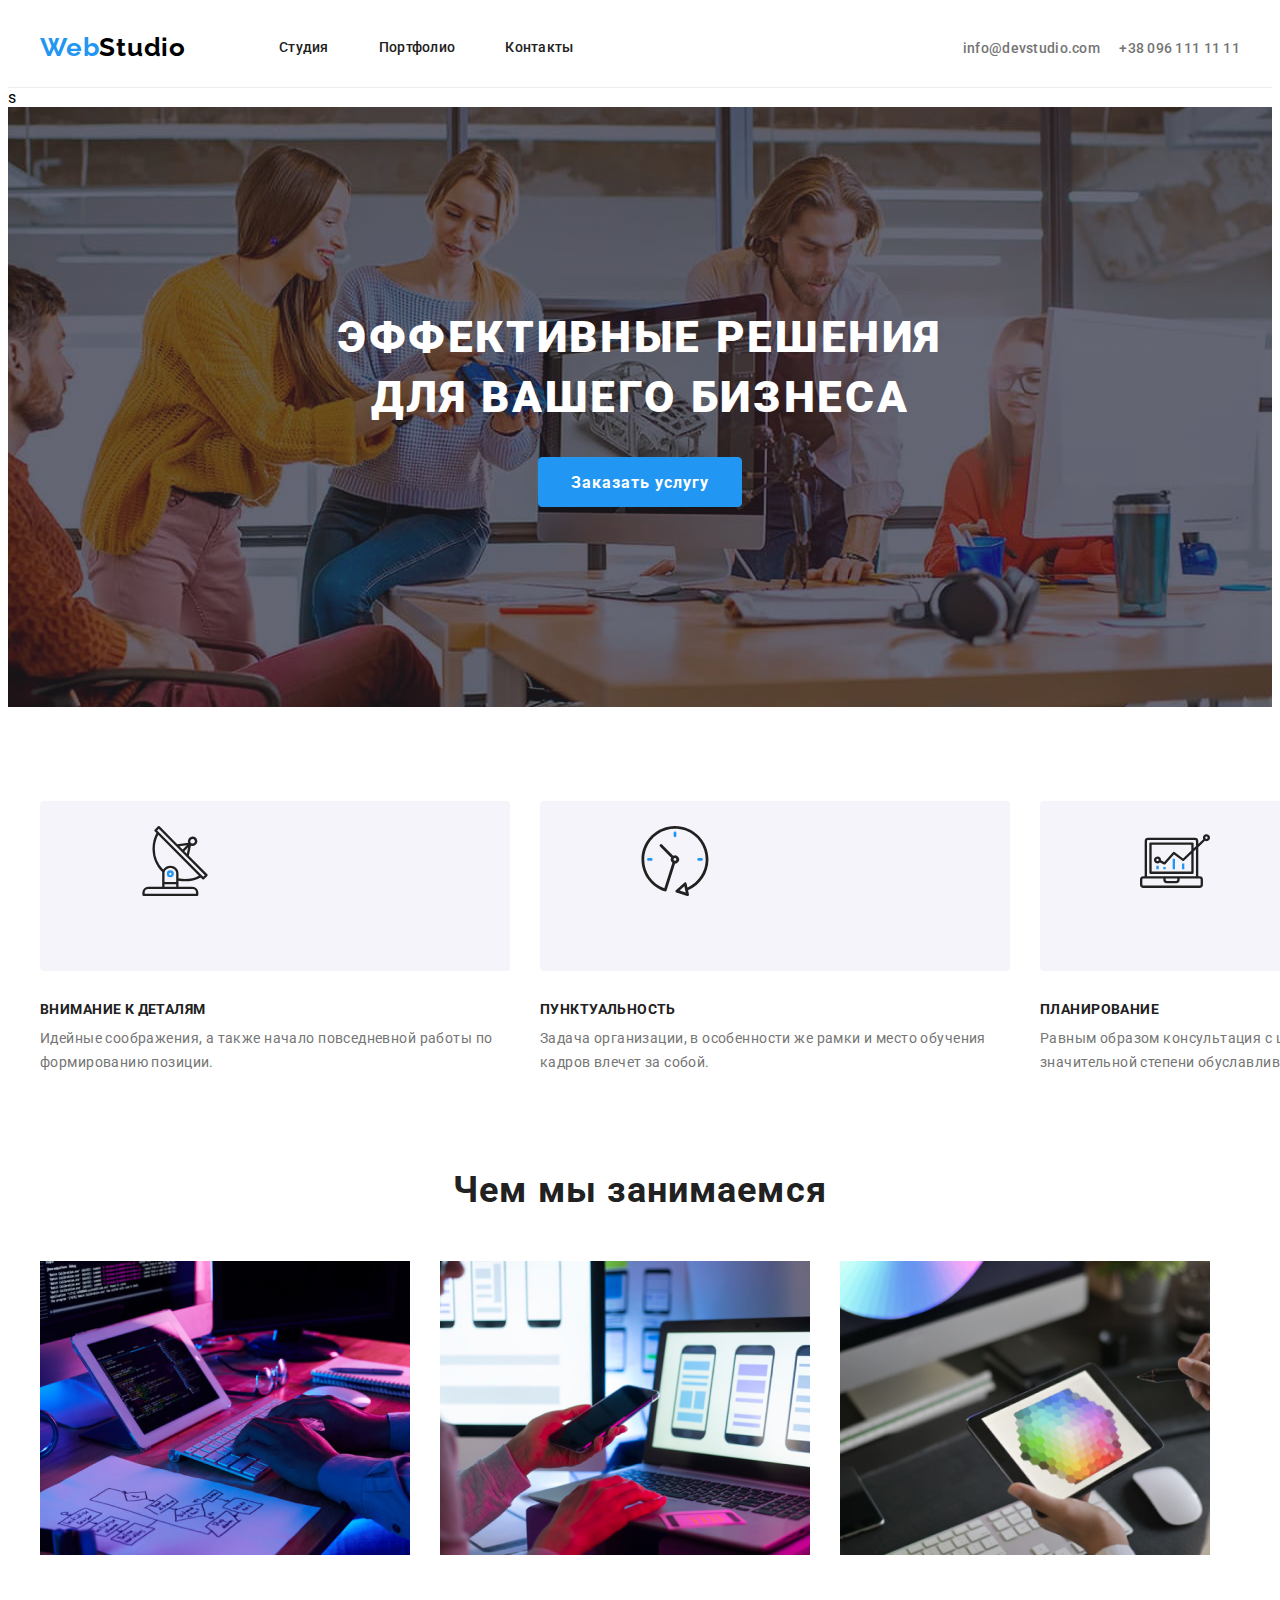
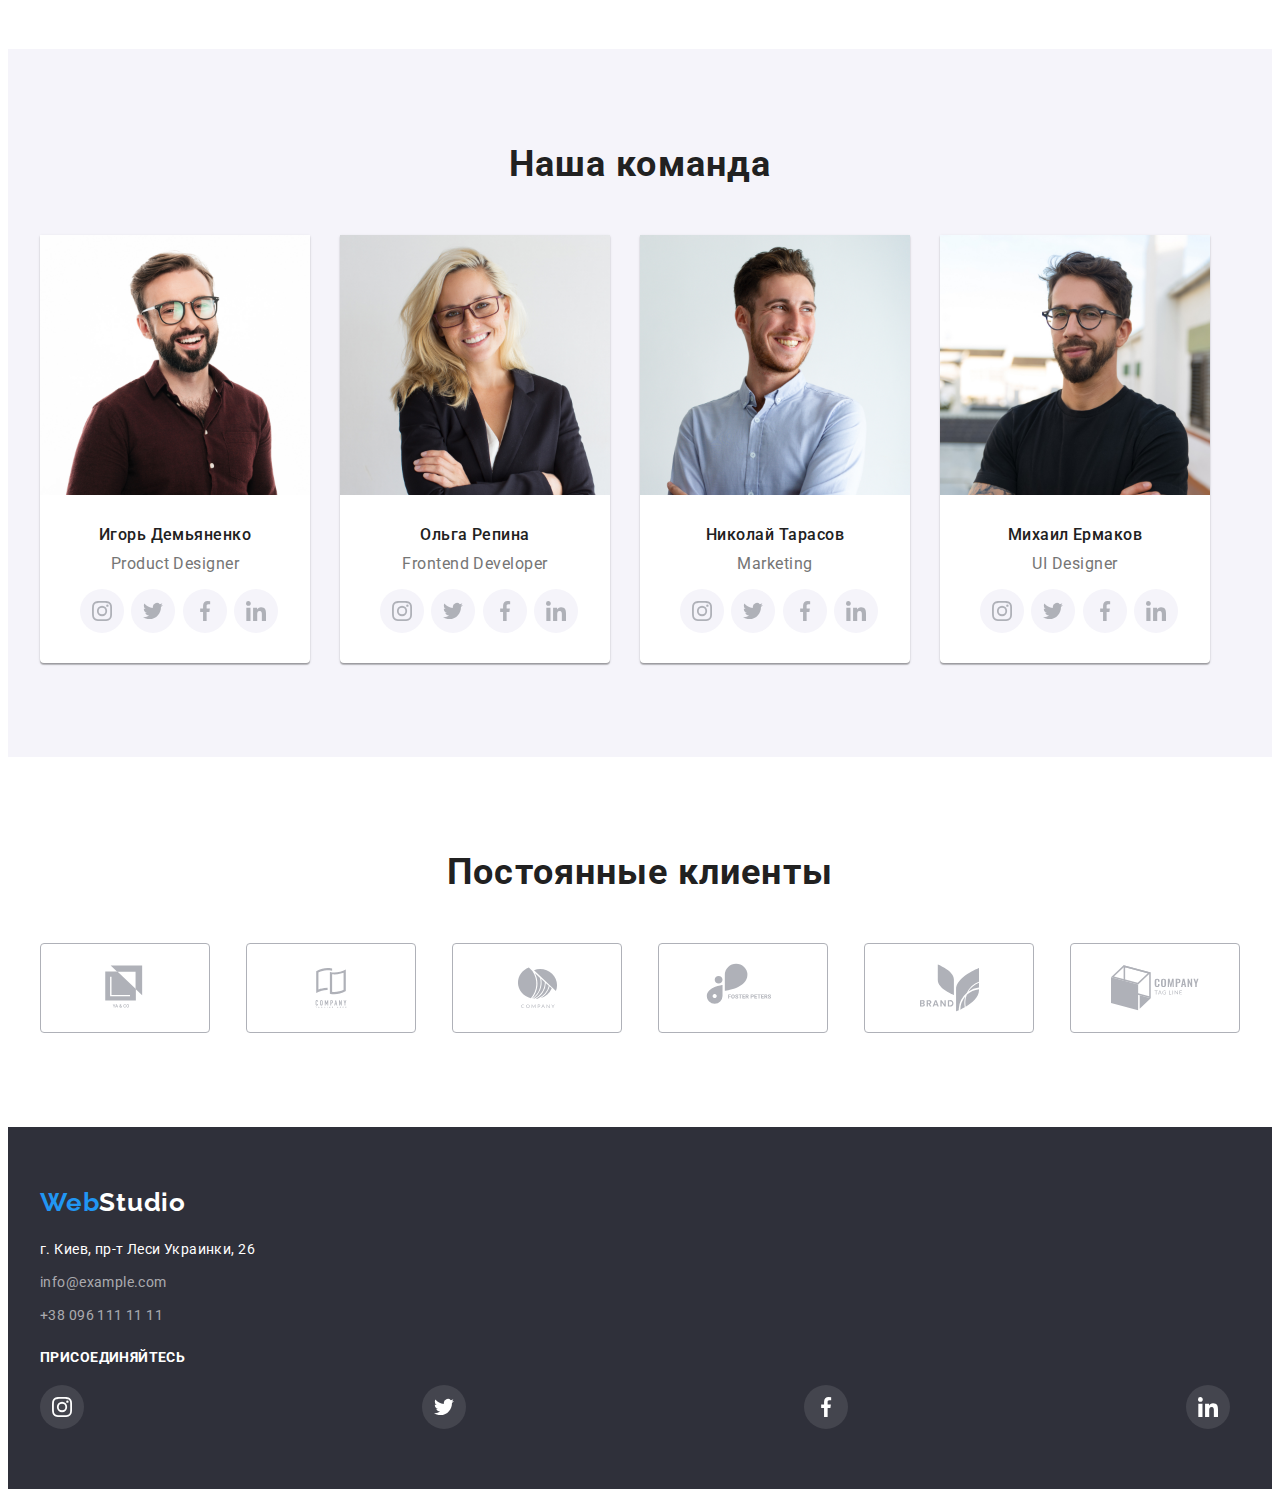
==== commit b962314b: "Header, Footer" ====
--- a/index.html
+++ b/index.html
@@ -13,39 +13,40 @@
 
 <body>
     <header class="header">
-    <div class="container">
-        <nav class="navigation">
-            <a class="logo-link link" href="/" aria-label="логотип сайта">
+        <div class="container">
+            <nav class="navigation">
+                <a class="logo-link link" href="/" aria-label="логотип сайта">
                 <span class="logo-link">Web</span><span class="logo-right">Studio</span></a>
                            
-            <ul class="navigation-list list">
-                <li class="navigation-list-item">
-                    <a class="navigation-list-link link" href="#">Студия</a>
-                </li>
-                <li class="navigation-list-item">
-                    <a class="navigation-list-link link" href="./portfolio.html">Портфолио</a>
-                </li>
-                <li class="navigation-list-item">
-                    <a class="navigation-list-link link" href="#">Контакты</a>
-                </li>
+                <ul class="navigation-list list">
+                    <li class="navigation-list-item">
+                        <a class="navigation-list-link link" href="#">Студия</a>
+                    </li>
+                    <li class="navigation-list-item">
+                        <a class="navigation-list-link link" href="./portfolio.html">Портфолио</a>
+                    </li>
+                    <li class="navigation-list-item">
+                        <a class="navigation-list-link link" href="#">Контакты</a>
+                    </li>
                 </ul>
-        </nav>
+            </nav>
     
-        <address class="address">
-            <ul class="address-link list">
-            <li class="address-list-item"><a class="header-contact-mail link" href="mailto:info@devstudio.com">
-                <svg class="mail"/>
-                <use href="./sprite.svg#icon-envelope" width="16" height="12"></use>
-                </svg>info@devstudio.com
-                </a></li>
+            <address class="address">
+                <ul class="address-link list">
+                    <li class="address-list-item"><a class="header-contact-mail link" href="mailto:info@devstudio.com">
+                    <svg class="header-icon"/>
+                    <use href="./sprite.svg#icon-envelope"></use>
+                    </svg>info@devstudio.com
+                    </a>
+                    </li>
             <li class="address-list-item"><a class="header-contact-tel link" href="tel:+380961111111">
-                <svg class="mail"/>
+                <svg class="header-icon"/>
                 <use href="./sprite.svg#icon-smartphone" width="16" height="12"></use>
                 </svg>+38 096 111 11 11
                 </a></li>
         </ul>
         </address>
-    </div>
+        </div>
     </header>s
     <main>
         <!-- HERO -->
@@ -322,8 +323,8 @@
             </div>
         </section>
     </main>
-    <footer class="footer container">
-        <div class="footer-container-address">
+    <footer class="footer ">
+        <div class="footer-container-address container">
     <a class="footer-logo-link link" href="/" aria-label="логотип сайта">
             <span class="logo-link">Web</span><span class="logo-right-dark">Studio</span></a>
         <address class="address">
@@ -332,40 +333,41 @@
                 <li class="footer-address-list-item"><a class="footer-contact-mail link" href="mailto:info@example.com">info@example.com</a></li> 
                 <li class="footer-address-list-item"><a class="footer-contact-tel link" href="tel:+380991111111">+38 096 111 11 11</a></li>
              </ul>
+             <div class="footer-container-connect"></div>
+             <p class="connect">ПРИСОЕДИНЯЙТЕСЬ</p>
+             <ul class="footer-social-list list">
+                 <li class="footer-social-list-item">
+                     <a class="footer-social-list-link link" href="">
+                     <svg class="footer-social-list-icon">
+                     <use href="./sprite.svg#icon-instagram"></use>
+                     </svg>
+                     </a>
+                 </li>
+                 <li class="footer-social-list-item">
+                     <a class="footer-social-list-link link" href="">
+                     <svg class="footer-social-list-icon">
+                     <use href="./sprite.svg#icon-twitter"></use>
+                     </svg>
+                     </a>
+                 </li>
+                 <li class="footer-social-list-item">
+                     <a class="footer-social-list-link link" href="">
+                     <svg class="footer-social-list-icon">
+                     <use href="./sprite.svg#icon-facebook"></use>
+                     </svg>
+                     </a>
+                 </li>
+             <li class="footer-social-list-item">
+                 <a class="footer-social-list-link link" href="">
+                 <svg class="footer-social-list-icon">
+                 <use href="./sprite.svg#icon-linkedin"></use>
+                 </svg>
+                 </a>
+             </li>
+              </ul></div>
+        </address>
         
-        </address></div>
-        <div class="footer-container-connect">
-        <p class="connect">ПРИСОЕДИНЯЙТЕСЬ</p>
-        <ul class="footer-social-list list">
-            <li class="footer-social-list-item">
-                <a class="footer-social-list-link link" href="">
-                <svg class="footer-social-list-icon">
-                <use href="./sprite.svg#icon-instagram"></use>
-                </svg>
-                </a>
-            </li>
-            <li class="footer-social-list-item">
-                <a class="footer-social-list-link link" href="">
-                <svg class="footer-social-list-icon">
-                <use href="./sprite.svg#icon-twitter"></use>
-                </svg>
-                </a>
-            </li>
-            <li class="footer-social-list-item">
-                <a class="footer-social-list-link link" href="">
-                <svg class="footer-social-list-icon">
-                <use href="./sprite.svg#icon-facebook"></use>
-                </svg>
-                </a>
-            </li>
-        <li class="footer-social-list-item">
-            <a class="footer-social-list-link link" href="">
-            <svg class="footer-social-list-icon">
-            <use href="./sprite.svg#icon-linkedin"></use>
-            </svg>
-            </a>
-        </li>
-         </ul>
+        
         </div>
     </footer>
 </body>
--- a/css/style.css
+++ b/css/style.css
@@ -79,7 +79,6 @@
 padding-top: 24px;
 padding-bottom: 24px;
 border-bottom: 1px solid #ececec;
-background-color: tomato;
 }
 
 .header .container {
@@ -91,44 +90,27 @@
     margin-right: 93px;
     
   }
-  /*.address {
-    margin-top: 20px;
-    }*/
-
 .header .address {
     margin-left: auto;
-    
-  }
-
+  }
 .header-contact-mail, .header-contact-tel {
-    margin-right: 50px;
-    display: flex;
     align-items: center;
     width: 16px;
     height: 12px;
     fill: #757575;
      }
-
+.address-link:not(:last-child) {
+  margin-right: 30px;
+}
 .address-link {
   display: flex;
   align-items: center;
 }
-    
-/*.mail {
-  display: inline-block;
-  content: "";
+.header-icon {
   width: 16px;
   height: 12px;
   fill: #757575;
-}*/
-  
-/*.header-contact-mail::before {
-  display: block;
-  background-color: var(--primary-white-color)
-  width: 16px;
-  height: 12px;
-  fill: #757575;
-}*/
+}
 
 .navigation {
   display: flex;
@@ -140,7 +122,7 @@
     
 }
 
-  .navigation-list-item:not(:last-child) {
+.navigation-list-item:not(:last-child) {
     margin-right: 50px;
   }
 
@@ -694,6 +676,9 @@
     .footer-social-list-link:focus .footer-social-list-icon {
       fill: var(--primary-white-color)
     }
+    .footer-container-connect {
+      display: flex;
+    }
     .connect {
       font-family: var(--main-font);
       font-weight: 700;
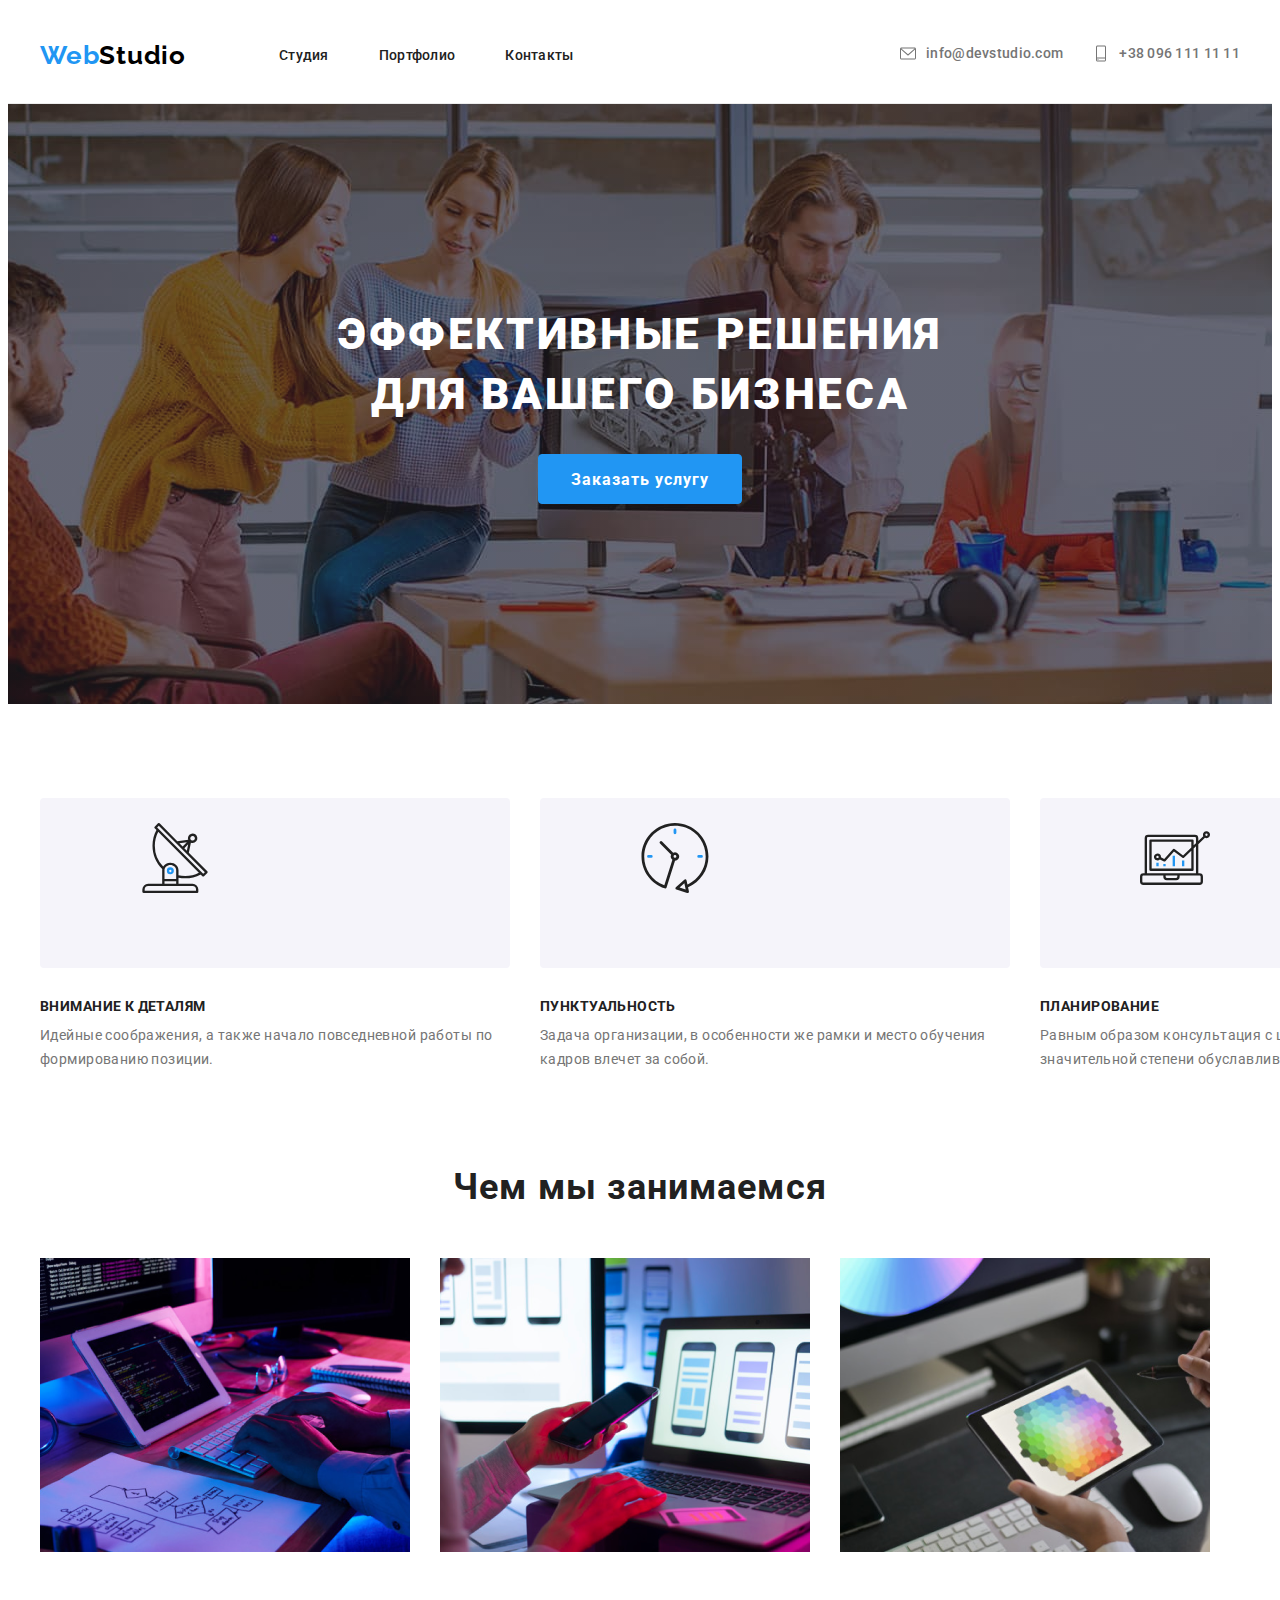
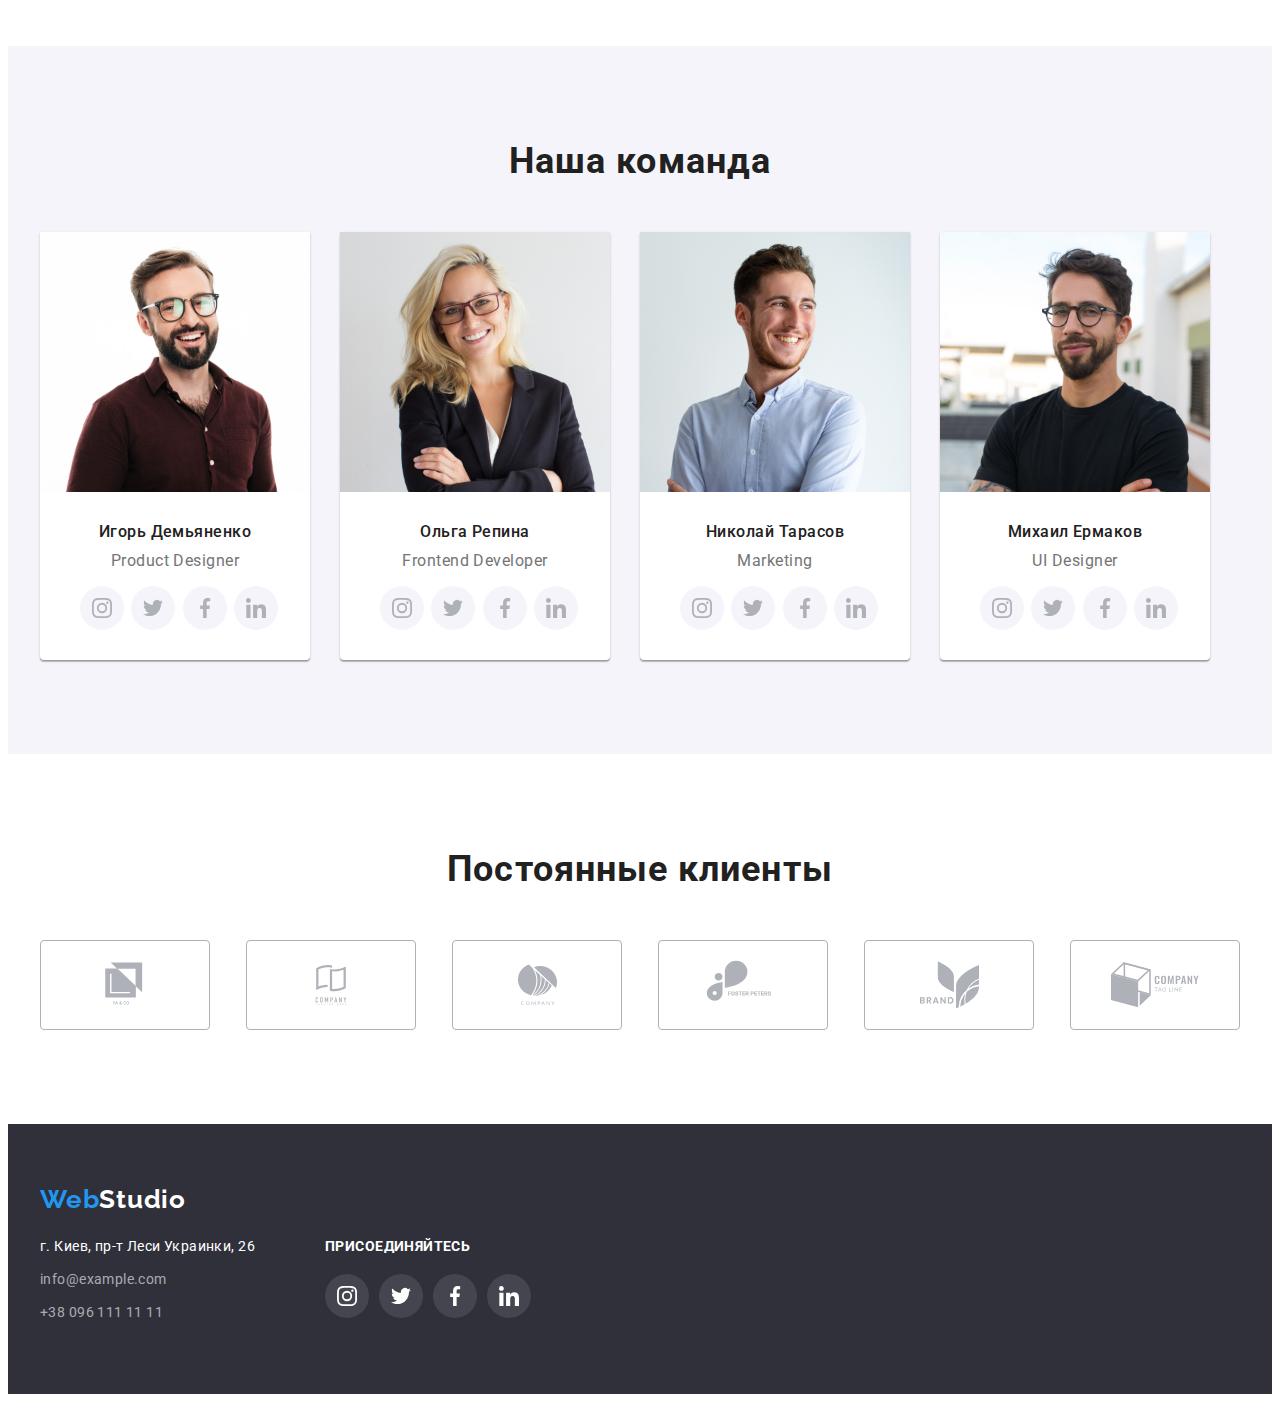
==== commit 1d39ab8e: "Footer" ====
--- a/index.html
+++ b/index.html
@@ -34,20 +34,20 @@
             <address class="address">
                 <ul class="address-link list">
                     <li class="address-list-item"><a class="header-contact-mail link" href="mailto:info@devstudio.com">
-                    <svg class="header-icon"/>
+                    <svg class="header-icon" width="16px" hight="12px">
                     <use href="./sprite.svg#icon-envelope"></use>
                     </svg>info@devstudio.com
                     </a>
                     </li>
             <li class="address-list-item"><a class="header-contact-tel link" href="tel:+380961111111">
-                <svg class="header-icon"/>
-                <use href="./sprite.svg#icon-smartphone" width="16" height="12"></use>
+                <svg class="header-icon" width="10px" hight="16px">
+                <use href="./sprite.svg#icon-smartphone"></use>
                 </svg>+38 096 111 11 11
                 </a></li>
         </ul>
         </address>
         </div>
-    </header>s
+    </header>
     <main>
         <!-- HERO -->
         <section class="hero"> 
@@ -323,49 +323,51 @@
             </div>
         </section>
     </main>
-    <footer class="footer ">
+    <footer class="footer">
         <div class="footer-container-address container">
-    <a class="footer-logo-link link" href="/" aria-label="логотип сайта">
-            <span class="logo-link">Web</span><span class="logo-right-dark">Studio</span></a>
-        <address class="address">
-            <ul class="footer-address-list list">
-                <li class="footer-address-list-item"><p class="footer-address">г. Киев, пр-т Леси Украинки, 26</p></li>
-                <li class="footer-address-list-item"><a class="footer-contact-mail link" href="mailto:info@example.com">info@example.com</a></li> 
-                <li class="footer-address-list-item"><a class="footer-contact-tel link" href="tel:+380991111111">+38 096 111 11 11</a></li>
-             </ul>
-             <div class="footer-container-connect"></div>
-             <p class="connect">ПРИСОЕДИНЯЙТЕСЬ</p>
-             <ul class="footer-social-list list">
-                 <li class="footer-social-list-item">
-                     <a class="footer-social-list-link link" href="">
-                     <svg class="footer-social-list-icon">
-                     <use href="./sprite.svg#icon-instagram"></use>
-                     </svg>
-                     </a>
-                 </li>
-                 <li class="footer-social-list-item">
-                     <a class="footer-social-list-link link" href="">
-                     <svg class="footer-social-list-icon">
-                     <use href="./sprite.svg#icon-twitter"></use>
-                     </svg>
-                     </a>
-                 </li>
-                 <li class="footer-social-list-item">
-                     <a class="footer-social-list-link link" href="">
-                     <svg class="footer-social-list-icon">
-                     <use href="./sprite.svg#icon-facebook"></use>
-                     </svg>
-                     </a>
-                 </li>
-             <li class="footer-social-list-item">
-                 <a class="footer-social-list-link link" href="">
-                 <svg class="footer-social-list-icon">
-                 <use href="./sprite.svg#icon-linkedin"></use>
-                 </svg>
-                 </a>
-             </li>
-              </ul></div>
-        </address>
+                <a class="footer-logo-link link" href="/" aria-label="логотип сайта">
+                    <span class="logo-link">Web</span><span class="logo-right-dark">Studio</span></a>
+            <address class="address">
+                <ul class="footer-address-list list">
+                    <li class="footer-address-list-item"><p class="footer-address">г. Киев, пр-т Леси Украинки, 26</p></li>
+                    <li class="footer-address-list-item"><a class="footer-contact-mail link" href="mailto:info@example.com">info@example.com</a></li> 
+                    <li class="footer-address-list-item"><a class="footer-contact-tel link" href="tel:+380991111111">+38 096 111 11 11</a></li>
+                </ul>
+            <div class="footer-container-connect">
+             
+                <p class="connect">ПРИСОЕДИНЯЙТЕСЬ</p>
+                <ul class="footer-social-list list">
+                    <li class="footer-social-list-item">
+                        <a class="footer-social-list-link link" href="">
+                         <svg class="footer-social-list-icon">
+                        <use href="./sprite.svg#icon-instagram"></use>
+                        </svg>
+                        </a>
+                    </li>
+                    <li class="footer-social-list-item">
+                        <a class="footer-social-list-link link" href="">
+                        <svg class="footer-social-list-icon">
+                        <use href="./sprite.svg#icon-twitter"></use>
+                        </svg>
+                        </a>
+                    </li>
+                    <li class="footer-social-list-item">
+                        <a class="footer-social-list-link link" href="">
+                        <svg class="footer-social-list-icon">
+                        <use href="./sprite.svg#icon-facebook"></use>
+                        </svg>
+                        </a>
+                    </li>
+                    <li class="footer-social-list-item">
+                        <a class="footer-social-list-link link" href="">
+                        <svg class="footer-social-list-icon">
+                        <use href="./sprite.svg#icon-linkedin"></use>
+                        </svg>
+                        </a>
+                    </li>
+                </ul>
+            </div>
+            </address>
         
         
         </div>
--- a/css/style.css
+++ b/css/style.css
@@ -76,9 +76,10 @@
   /*====header===*/
 
 .header {
-padding-top: 24px;
-padding-bottom: 24px;
+padding-top: 32px;
+padding-bottom: 32px;
 border-bottom: 1px solid #ececec;
+
 }
 
 .header .container {
@@ -93,24 +94,8 @@
 .header .address {
     margin-left: auto;
   }
-.header-contact-mail, .header-contact-tel {
-    align-items: center;
-    width: 16px;
-    height: 12px;
-    fill: #757575;
-     }
-.address-link:not(:last-child) {
-  margin-right: 30px;
-}
-.address-link {
-  display: flex;
-  align-items: center;
-}
-.header-icon {
-  width: 16px;
-  height: 12px;
-  fill: #757575;
-}
+
+
 
 .navigation {
   display: flex;
@@ -158,7 +143,31 @@
 .header-contact-tel:focus {
   color: #2196F3;
 }
-
+.header-contact-mail:hover .header-icon,
+.header-contact-mail:focus .header-icon,
+.header-contact-tel:hover .header-icon,
+.header-contact-tel:focus .header-icon {
+   fill: currentColor;
+}
+.header-contact-mail, .header-contact-tel {
+  display: inline-flex;
+  align-items: center;
+  fill: #757575;
+   }
+
+.address-link {
+display: inline-flex;
+align-items: baseline;
+}
+.header-icon {
+width: 16px;
+height: 19px;
+fill: #757575;
+align-items: center;
+margin-right: 10px;
+margin-left: 30px;
+
+}
 .header-contact-mail, .header-contact-tel {
 font-family: var(--main-font);
 font-weight: 500;
@@ -606,7 +615,7 @@
   
   }*/
   
-  .footer-logo-link {
+.footer-logo-link {
   font-family: "Raleway", sans-serif;
   font-weight: 700;
   font-size: 26px;
@@ -622,7 +631,7 @@
   letter-spacing: 0.03em;
   color:rgba(255, 255, 255, 0.6);
   }
-  .footer-address-list {
+.footer-address-list {
     margin-right: 70px;
   }
 .footer-address-list-item:not(last-child) {
@@ -638,58 +647,66 @@
     color: var(--primary-white-color);
     margin-top: 20px;
   }
-  
-.footer-contact-mail:hover,
-.footer-contact-mail:focus,
-.footer-contact-tel:hover,
-.footer-contact-tel:focus {
-    color: #2196F3;}
-
-
-    .footer-social-list {
+  .connect {
+    font-family: var(--main-font);
+    font-weight: 700;
+    font-size: 14px;
+    line-height: 1,143;
+    letter-spacing: 0.03em;
+    text-transform: uppercase;
+    color: #FFFFFF;
+    margin-bottom: 20px;
+    padding-top: 12px;
+  }
+
+  .footer-container-address {
+    flex-direction: column;
+    align-items: baseline;
+  }
+  .address {
+    display: flex;
+    align-items: baseline;
+  }
+  .footer-container-connect {
+    flex-direction: column;
+    align-items: center;
+  }
+  .footer-social-list {
       display: flex;
       justify-content: space-between;
     }
-    .footer-social-list-icon {
+  .footer-social-list-item:not(last-child) {
+      margin-right: 10px;
+    }
+    
+  .footer-social-list-link {
+      display: flex;
+      justify-content: center;
+      align-items: center;
+      width: 44px;
+      height: 44px;
+      border-radius: 50%;
+      background-color:  rgba(255, 255, 255, 0.1);
+}    
+  .footer-social-list-icon {
       fill: #FFFFFF;
       width: 20px;
       height: 20px;
-    }
-    .footer-social-list-item:not(last-child) {
-      margin-right: 10px;
-    }
-.footer-social-list-link {
-  display: flex;
-  justify-content: center;
-  align-items: center;
-  width: 44px;
-  height: 44px;
-  border-radius: 50%;
-  background-color:  rgba(255, 255, 255, 0.1);
-}
-
-    .footer-social-list-link:hover,
-    .footer-social-list-link:focus {
+}
+  
+  .footer-contact-mail:hover,
+  .footer-contact-mail:focus,
+  .footer-contact-tel:hover,
+  .footer-contact-tel:focus {
+      color: #2196F3;}
+
+  .footer-social-list-link:hover,
+  .footer-social-list-link:focus {
       background-color: #2196F3;;
     }
-    .footer-social-list-link:hover .footer-social-list-icon,
-    .footer-social-list-link:focus .footer-social-list-icon {
+  .footer-social-list-link:hover .footer-social-list-icon,
+  .footer-social-list-link:focus .footer-social-list-icon {
       fill: var(--primary-white-color)
     }
-    .footer-container-connect {
-      display: flex;
-    }
-    .connect {
-      font-family: var(--main-font);
-      font-weight: 700;
-      font-size: 14px;
-      line-height: 1,143;
-      letter-spacing: 0.03em;
-      text-transform: uppercase;
-      color: #FFFFFF;
-      margin-bottom: 20px;
-      padding-top: 12px;
-    }
-
   /*====end footer====*/
   
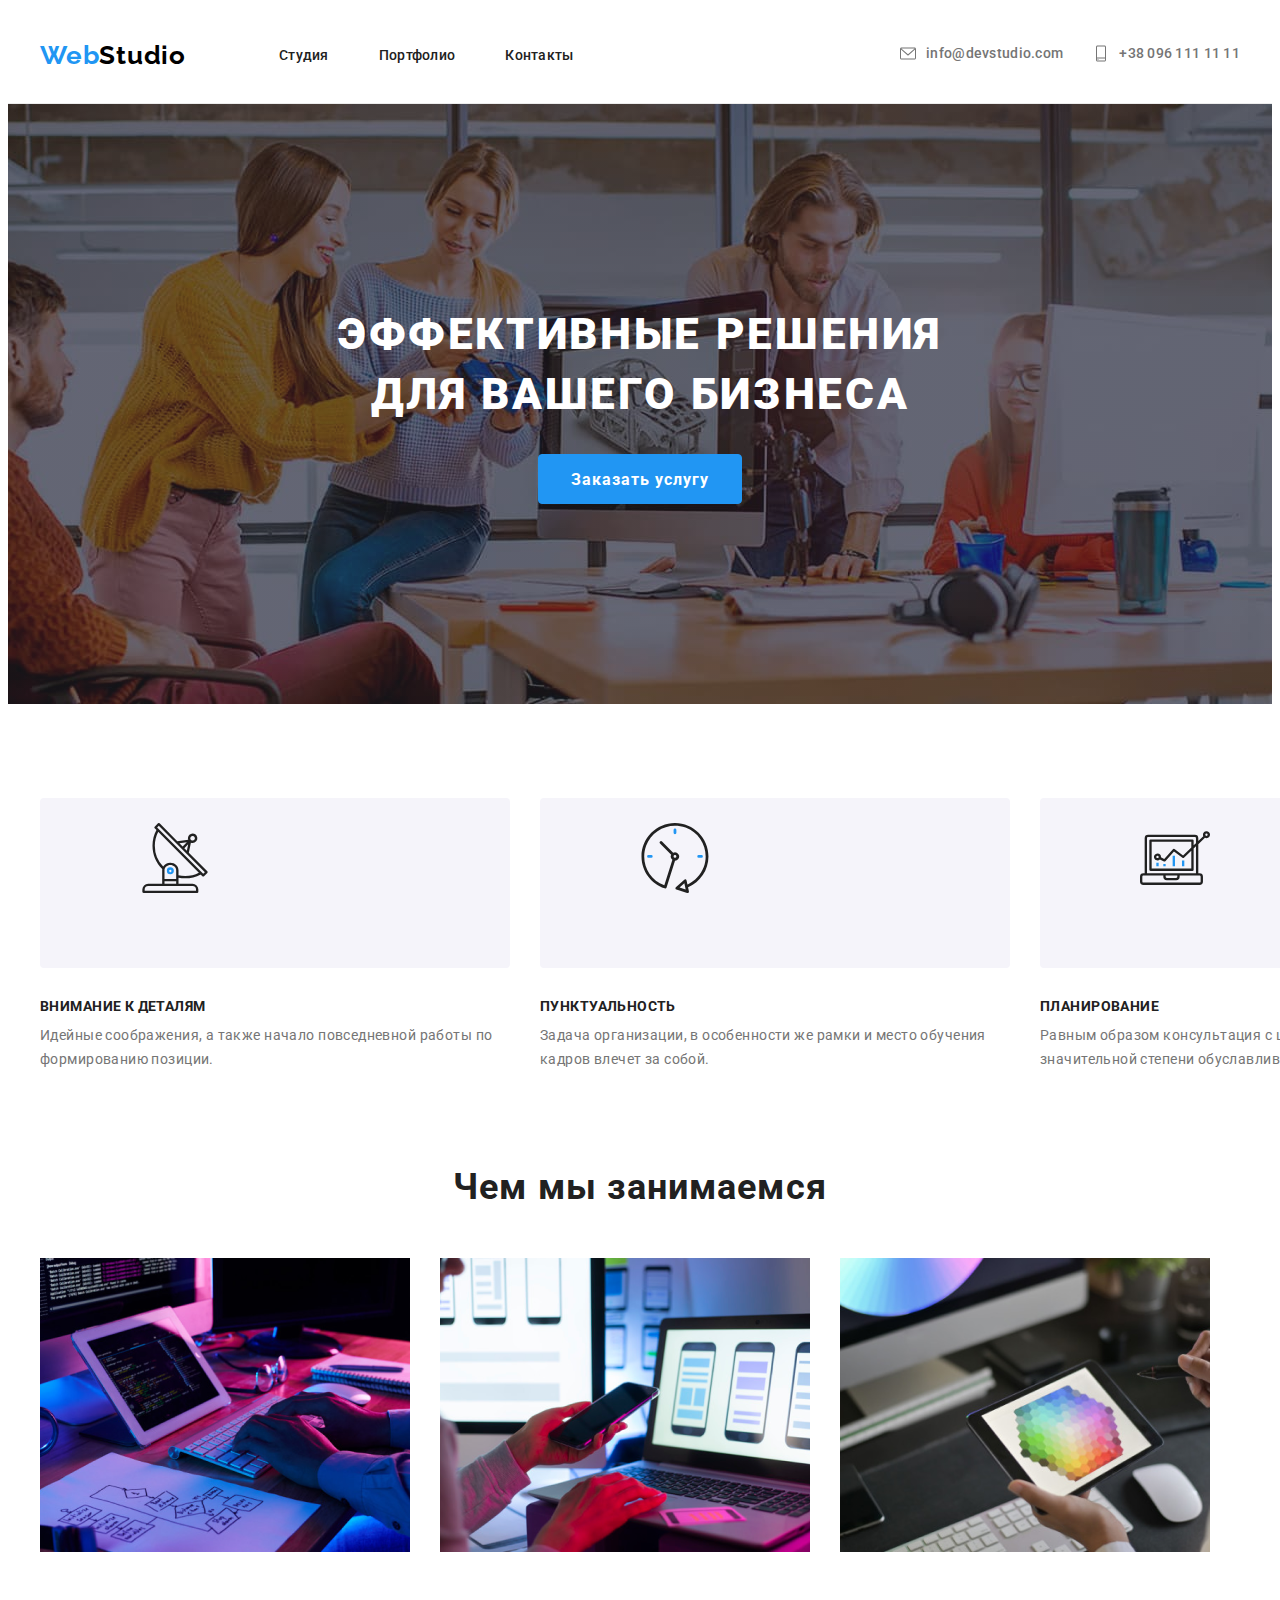
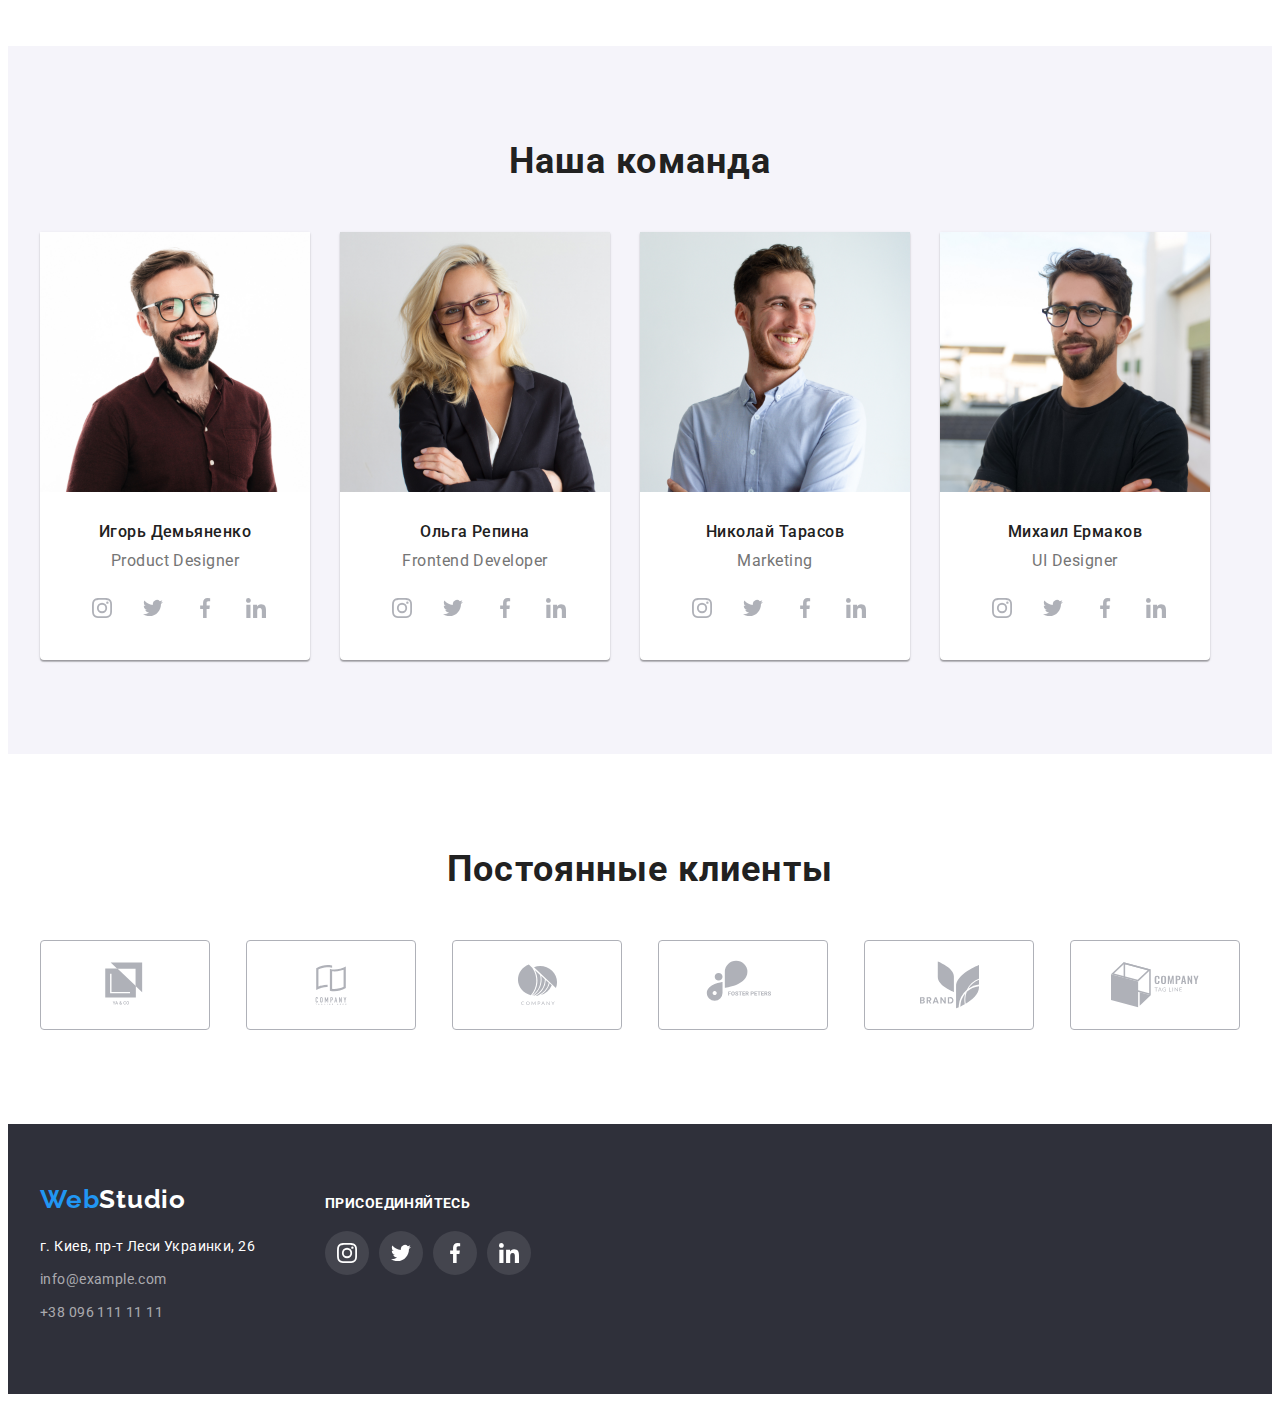
==== commit 53bb7171: "foooter, portfolio, social-link" ====
--- a/index.html
+++ b/index.html
@@ -325,6 +325,7 @@
     </main>
     <footer class="footer">
         <div class="footer-container-address container">
+            <div class="footer-logo-address">
                 <a class="footer-logo-link link" href="/" aria-label="логотип сайта">
                     <span class="logo-link">Web</span><span class="logo-right-dark">Studio</span></a>
             <address class="address">
@@ -332,14 +333,14 @@
                     <li class="footer-address-list-item"><p class="footer-address">г. Киев, пр-т Леси Украинки, 26</p></li>
                     <li class="footer-address-list-item"><a class="footer-contact-mail link" href="mailto:info@example.com">info@example.com</a></li> 
                     <li class="footer-address-list-item"><a class="footer-contact-tel link" href="tel:+380991111111">+38 096 111 11 11</a></li>
-                </ul>
+                </ul></div>
             <div class="footer-container-connect">
              
                 <p class="connect">ПРИСОЕДИНЯЙТЕСЬ</p>
                 <ul class="footer-social-list list">
                     <li class="footer-social-list-item">
                         <a class="footer-social-list-link link" href="">
-                         <svg class="footer-social-list-icon">
+                        <svg class="footer-social-list-icon">
                         <use href="./sprite.svg#icon-instagram"></use>
                         </svg>
                         </a>
--- a/css/style.css
+++ b/css/style.css
@@ -386,7 +386,7 @@
   width: 44px;
   height: 44px;
   border-radius: 50%;
-  background-color:  #F5F4FA;
+  
 }
 .social-list-link:hover,
 .social-list-link:focus {
@@ -656,12 +656,16 @@
     text-transform: uppercase;
     color: #FFFFFF;
     margin-bottom: 20px;
-    padding-top: 12px;
+    
+
   }
 
   .footer-container-address {
+    display: flex;
+    align-items: baseline;
+  }
+  .footer-logo-address {
     flex-direction: column;
-    align-items: baseline;
   }
   .address {
     display: flex;
@@ -674,7 +678,9 @@
   .footer-social-list {
       display: flex;
       justify-content: space-between;
+
     }
+    
   .footer-social-list-item:not(last-child) {
       margin-right: 10px;
     }
